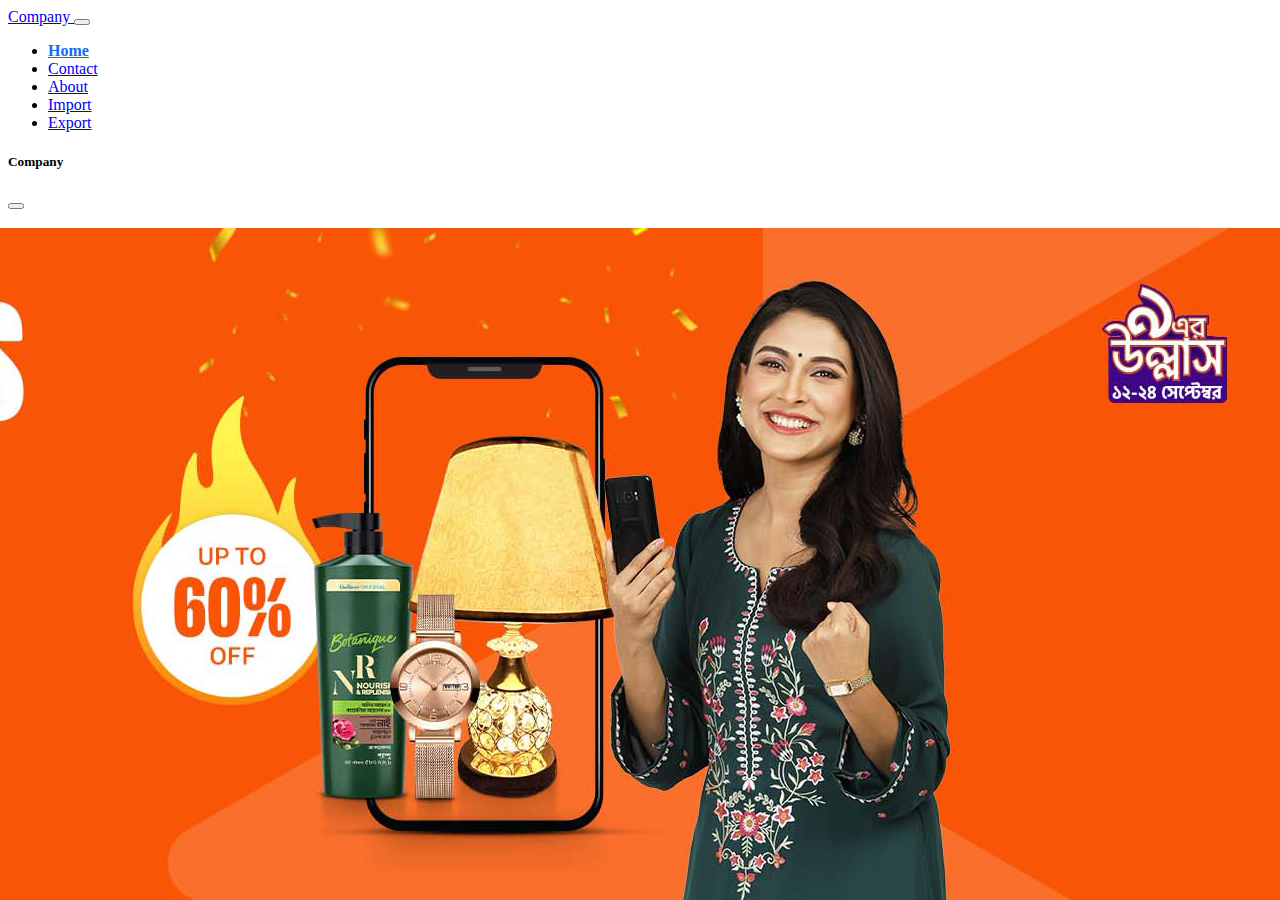
==== index.html @ 87627ea4 "upload" ====
<!doctype html>
<html lang="en">
  <head>
    <meta charset="utf-8">
    <meta name="viewport" content="width=device-width, initial-scale=1">
    <title>Company</title>


    <link rel="stylesheet" href="./css/style.css">

    <link rel="shortcut icon" href="./public/backend/assets/img/logo1.jpg" type="image/x-icon">

    <link href="https://cdn.jsdelivr.net/npm/bootstrap@5.3.2/dist/css/bootstrap.min.css" rel="stylesheet" integrity="sha384-T3c6CoIi6uLrA9TneNEoa7RxnatzjcDSCmG1MXxSR1GAsXEV/Dwwykc2MPK8M2HN" crossorigin="anonymous">

    <link rel="stylesheet" href="https://cdn.jsdelivr.net/npm/bootstrap-icons@1.11.1/font/bootstrap-icons.css">

                                                          
    <!-- owl-carousel-css -->
    <link rel="stylesheet" href="https://cdnjs.cloudflare.com/ajax/libs/OwlCarousel2/2.3.4/assets/owl.carousel.min.css" integrity="sha512-tS3S5qG0BlhnQROyJXvNjeEM4UpMXHrQfTGmbQ1gKmelCxlSEBUaxhRBj/EFTzpbP4RVSrpEikbmdJobCvhE3g==" crossorigin="anonymous" referrerpolicy="no-referrer"/>
    <link rel="stylesheet" href="https://cdnjs.cloudflare.com/ajax/libs/OwlCarousel2/2.3.4/assets/owl.theme.default.min.css" integrity="sha512-sMXtMNL1zRzolHYKEujM2AqCLUR9F2C4/05cdbxjjLSRvMQIciEPCQZo++nk7go3BtSuK9kfa/s+a4f4i5pLkw==" crossorigin="anonymous" referrerpolicy="no-referrer" />


    <style>
      .nav-link-2{ text-decoration: none;color: black; }
      .addToCartTooltip { --bs-tooltip-bg: purple; --bs-tooltip-color: white;}
      .shopNowTooltip { --bs-tooltip-bg: purple; --bs-tooltip-color: white;}
      @media (max-width: 990px){ .col-md-hide { display: none !important; } }
      .navbar-nav .nav-link.active, .navbar-nav .nav-link.show { color: #0E6CF6; font-weight: bold; }
      .active{ color: #0E6CF6; font-weight: bold; }
      .nav-link:hover{ color: #0E6CF6; }
      .accordion-button:focus { z-index: 3; border-color: none; outline: 0; box-shadow: none; }
    </style>

    <style>
      .zoom-box{
        width: 100%;
        height: 100%;
        overflow: hidden;
      }
      .zoom-box:hover img{
        transform: scale(1.2);
      }
      .zoom-box img{
        width: 100%;
        height: 100%;
        transition: .7s;
      }
    </style>

  </head>
  <body>

    <nav class="navbar navbar-expand-lg bg-body-tertiary sticky-top">
        <div class="container">



          <a href="./index.html" class="navbar-brand">
            Company
          </a>
          <button class="navbar-toggler" type="button" data-bs-toggle="collapse" data-bs-target="#navbarSupportedContent" aria-controls="navbarSupportedContent" aria-expanded="false" aria-label="Toggle navigation">
            <span class="navbar-toggler-icon"></span>
          </button>
          <div class="collapse navbar-collapse" id="navbarSupportedContent">
            <ul class="navbar-nav ms-auto mb-2 mb-lg-0">
              <li class="nav-item">
                <a class="nav-link active" aria-current="page" href="./index.html">Home</a>
              </li>
              <li class="nav-item">
                <a href="#" class="nav-link">Contact</a>
              </li>
              <li class="nav-item">
                <a href="#" class="nav-link">About</a>
              </li>
              <li class="nav-item">
                <a href="#" class="nav-link">Import</a>
              </li>
              <li class="nav-item">
                <a href="#" class="nav-link">Export</a>
              </li>
            </ul>
          </div>
        </div>
    </nav>

    <div class="offcanvas offcanvas-start" data-bs-scroll="true" tabindex="-1" id="offcanvasWithBothOptions" aria-labelledby="offcanvasWithBothOptionsLabel">
      <div class="offcanvas-header">
        <h5 class="offcanvas-title" id="offcanvasWithBothOptionsLabel">Company</h5>
        <button type="button" class="btn-close" data-bs-dismiss="offcanvas" aria-label="Close"></button>
      </div>
      <!-- MOBILE SIDEBAR -->

    </div>



    <section>
      <div class="container-fluid">
        <div class="row">
          <!-- SIDEBAR -->

            <!-- MENUES -->


          </div>
          <!-- CONTENT -->
          <div class="col-lg-0 col-md-12 pb-5" style="height: 100vh;position: fixed;right: 0;overflow-y: scroll;">
            <div class="row">
              <!-- BANNERS -->
              <div class="col-12">
                <div id="carouselExampleIndicators" class="carousel slide" data-bs-ride="carousel">
                  <div class="carousel-indicators">
                    <button type="button" data-bs-target="#carouselExampleIndicators" data-bs-slide-to="0" aria-label="Slide 1" class="active" aria-current="true"></button>
                    <button type="button" data-bs-target="#carouselExampleIndicators" data-bs-slide-to="1" aria-label="Slide 2"></button>
                    <button type="button" data-bs-target="#carouselExampleIndicators" data-bs-slide-to="2" aria-label="Slide 3"></button>
                    <button type="button" data-bs-target="#carouselExampleIndicators" data-bs-slide-to="3" aria-label="Slide 4"></button>
                    <button type="button" data-bs-target="#carouselExampleIndicators" data-bs-slide-to="4" aria-label="Slide 5"></button>
                    <button type="button" data-bs-target="#carouselExampleIndicators" data-bs-slide-to="5" aria-label="Slide 6"></button>
                    <button type="button" data-bs-target="#carouselExampleIndicators" data-bs-slide-to="6" aria-label="Slide 7"></button>
                    <button type="button" data-bs-target="#carouselExampleIndicators" data-bs-slide-to="7" aria-label="Slide 8"></button>
                    <button type="button" data-bs-target="#carouselExampleIndicators" data-bs-slide-to="8" aria-label="Slide 9"></button>
                  </div>
                  <div class="carousel-inner py-3">

                    <div class="carousel-item active">
                      <img src="./public/frontend/images/banners/1.jpg" class="w-100 h-100 rounded" alt="...">
                    </div>
                    <div class="carousel-item">
                      <img src="./public/frontend/images/banners/2.jpg" class="w-100 h-100 rounded" alt="...">
                    </div>
                    <div class="carousel-item">
                      <img src="./public/frontend/images/banners/3.jpg" class="w-100 h-100 rounded" alt="...">
                    </div>
                    <div class="carousel-item">
                      <img src="./public/frontend/images/banners/4.jpg" class="w-100 h-100 rounded" alt="...">
                    </div>
                    <div class="carousel-item">
                      <img src="./public/frontend/images/banners/5.jpg" class="w-100 h-100 rounded" alt="...">
                    </div>
                    <div class="carousel-item">
                      <img src="./public/frontend/images/banners/6.jpg" class="w-100 h-100 rounded" alt="...">
                    </div>
                    <div class="carousel-item">
                      <img src="./public/frontend/images/banners/7.jpg" class="w-100 h-100 rounded" alt="...">
                    </div>
                    <div class="carousel-item">
                      <img src="./public/frontend/images/banners/8.jpg" class="w-100 h-100 rounded" alt="...">
                    </div>
                    <div class="carousel-item">
                      <img src="./public/frontend/images/banners/9.jpg" class="w-100 h-100 rounded" alt="...">
                    </div>

                  </div>
  
                  <button class="carousel-control-prev" type="button" data-bs-target="#carouselExampleIndicators" data-bs-slide="prev">
                    <span class="carousel-control-prev-icon" aria-hidden="true"></span>
                    <span class="visually-hidden">Previous</span>
                  </button>
                  <button class="carousel-control-next" type="button" data-bs-target="#carouselExampleIndicators" data-bs-slide="next">
                    <span class="carousel-control-next-icon" aria-hidden="true"></span>
                    <span class="visually-hidden">Next</span>
                  </button>
  
                </div>
              </div>








				<!--================ Start About part ================-->
        <section id="about-part">
          <div class="container">
            <div class="about-left">
              <div class="title">
                <h3>About us</h3>
              </div>
                <p>Lorem ipsum dolor sit amet, consectetur adipisicing elit, sed do eiumod tempor incididunt ut labore et dolore magna aliqua. Ut enim ad minim veniam, quis nostrud exercitation ullamco.</p>
                <ol>
                  <li>We are the best in the line, worldwide.</li>
                  <li>We work with organizations to craft immersive costomer experience.</li>
                  <li>No more wasting time, Everyone can animate.</li>
                  <li>WE can make your business successful that you had not ever think.</li>
                  <li>We are committed to make your business successful.</li>
                </ol>
                <!-- <a href="#">Know More</a>
                <a href="#">Read Later</a> -->
            </div>
            <div class="about-right">
              <div class="video-container">
                <video controls>
                    <source src="#" type="video/mp4">
                    Your browser does not support the video tag.
                </video>
            </div>
            </div>
          </div>
          <div class="clr"></div>	
        </section>
              <!--================ End About part ================-->






				<!--================ Start import part ================-->
        <section id="import-part">
          <div class="container">
            <!-- <div class="about-left"> -->
              <div class="title">
                <h3>Import</h3>
              </div>
              <ul class="nav nav-pills mb-3 justify-content-center" id="pills-tab" role="tablist">
                <li class="nav-item" role="presentation">
                  <button class="nav-link active" id="pills-home-tab" data-bs-toggle="pill" data-bs-target="#pills-home" type="button" role="tab" aria-controls="pills-home" aria-selected="true">Potato</button>
                </li>
                <li class="nav-item" role="presentation">
                  <button class="nav-link" id="pills-profile-tab" data-bs-toggle="pill" data-bs-target="#pills-profile" type="button" role="tab" aria-controls="pills-profile" aria-selected="false">Onion</button>
                </li>
                <li class="nav-item" role="presentation">
                  <button class="nav-link" id="pills-contact-tab" data-bs-toggle="pill" data-bs-target="#pills-contact" type="button" role="tab" aria-controls="pills-contact" aria-selected="false">Fish</button>
                </li>
              </ul>



              <div class="tab-content" id="pills-tabContent">

                <div class="tab-pane fade show active" id="pills-home" role="tabpanel" aria-labelledby="pills-home-tab" tabindex="0">
                  <div class="container">
                    <div class="potato-img">
                      <div class="img">
                        <img src="./img & vdo/products/Potato 1.jpg" alt="Potato-1">
                      </div>
                    </div>
                    <div class="potato-d">
                      <p>Lorem ipsum dolor sit amet, consectetur adipisicing elit, sed do eiumod tempor incididunt ut labore et dolore magna aliqua. Ut enim ad minim veniam, quis nostrud exercitation ullamco.</p>
                      <ol>
                        <li>We are the best in the line, worldwide.</li>
                        <li>We work with organizations to craft immersive costomer experience.</li>
                        <li>No more wasting time, Everyone can animate.</li>
                        <li>WE can make your business successful that you had not ever think.</li>
                        <li>We are committed to make your business successful.</li>
                      </ol>
                      <a href="#">Download Pdf</a>
                      <a href="#">I want to Contact</a>
                    </div>
                  </div>



                </div>
                <div class="tab-pane fade" id="pills-profile" role="tabpanel" aria-labelledby="pills-profile-tab" tabindex="0">Oniond



                </div>
                <div class="tab-pane fade" id="pills-contact" role="tabpanel" aria-labelledby="pills-contact-tab" tabindex="0">Fish


                </div>

              </div>
            </div>

          </div>	
        </section>
              <!--================ End import part ================-->

            </div>
          </div>
        </div>
      </div>
    </section>

    <script src="https://cdn.jsdelivr.net/npm/bootstrap@5.3.2/dist/js/bootstrap.bundle.min.js" integrity="sha384-C6RzsynM9kWDrMNeT87bh95OGNyZPhcTNXj1NW7RuBCsyN/o0jlpcV8Qyq46cDfL" crossorigin="anonymous"></script>

    <script>
      const tooltips = document.querySelectorAll('.myTooltips');
      tooltips.forEach(t => { new bootstrap.Tooltip(t); });
    </script>
       
    <!-- owl-carousel-js -->
    <script src="https://cdnjs.cloudflare.com/ajax/libs/jquery/3.6.3/jquery.min.js" integrity="sha512-STof4xm1wgkfm7heWqFJVn58Hm3EtS31XFaagaa8VMReCXAkQnJZ+jEy8PCC/iT18dFy95WcExNHFTqLyp72eQ==" crossorigin="anonymous" referrerpolicy="no-referrer"></script>
    <script src="https://cdnjs.cloudflare.com/ajax/libs/OwlCarousel2/2.3.4/owl.carousel.min.js" integrity="sha512-bPs7Ae6pVvhOSiIcyUClR7/q2OAsRiovw4vAkX+zJbw3ShAeeqezq50RIIcIURq7Oa20rW2n2q+fyXBNcU9lrw==" crossorigin="anonymous" referrerpolicy="no-referrer"></script>
    <script>
      $('.owl-carousel').owlCarousel({
        loop:true,
        margin:10,
        autoplay:true,
        autoplayTimeout:5000,
        stagePadding:50,
        nav:false,
        dots:false,
        responsive:{ 0:{ items:3 }, 600:{ items:3 }, 1000:{ items:5 } }
      })
    </script>




  </body>
</html>
---- css/style.css ----
/**============ Start About part ============**/
                    #about-part{
                        margin: 100px;
                    }
                    #about-part .about-left{
                        width: 50%;
                        float: left;
                        padding-right: 50px;
                        margin-left: -100px;
                    }
                    .title h5{
                        font-family: 'Open Sans', sans-serif;
                        font-size: 14px;
                        font-weight: 300;
                        color: #0f2f44;
                    }
                    .title h3{
                        font-family: 'Abril Fatface', cursive;
                        font-size: 32px;
                        font-weight: 300;
                        margin-top: -7px;
                        color: #0f2f44;
                    }
                    #about-part .about-left p{
                        font-family: 'Open Sans', sans-serif;
                        font-size: 16px;
                        font-weight: 300;
                        color: #0f2f44;
                        margin: 20px 0;
                    }
                    #about-part .about-left ol{
                        margin-left: 20px;
                    }
                    #about-part .about-left ol li{
                        font-family: 'Open Sans', sans-serif;
                        font-size: 16px;
                        font-weight: 300;
                        color: #0f2f44;
                        margin: 15px 0;
                    }
                    #about-part .about-left a{
                        text-decoration: none;
                        font-family: 'Open Sans', sans-serif;
                        font-size: 20px;
                        font-weight: 500;
                        display: inline-block;
                        color: #0f2f44;
                        background: #fff;
                        padding: 8px 20px;
                        margin-top: 20px;
                        margin-left: 15px;
                        border-radius: 5px;
                        box-shadow: 4px 4px 12px 5px rgba(0,0,0,0.05);
                        transition: 0.4s;
                    } 
                    #about-part .about-left a:hover{
                        background: #fcc512;
                    }
                    #about-part .about-right{
                        width: 50%;
                        float: left;
                        /* margin-bottom: 500px; */
                    }




                    /* Apply styles to the video container */
                    .video-container {
                    max-width: 100%;
                    text-align: center;
                    /* margin-bottom: 200px; */
                    }

/* Style the video element */
                    video {
    max-width: 100%;
    height: auto;
    display: block;
    /* margin: 0 auto; */
    margin: 45px auto;
                    }


/**============ Start import part ============**/
.tab-pane {
    color: black
}






.container .potato-d p{
    font-family: 'Open Sans', sans-serif;
    font-size: 16px;
    font-weight: 300;
    color: #0f2f44;
    margin: 20px 0;
}
.container .potato-d ol{
    margin-left: 20px;
}
.container .potato-d ol li{
    font-family: 'Open Sans', sans-serif;
    font-size: 16px;
    font-weight: 300;
    color: #0f2f44;
    margin: 15px 0;
}












.container .potato-d a{
    text-decoration: none;
    font-family: 'Open Sans', sans-serif;
    font-size: 20px;
    font-weight: 500;
    display: inline-block;
    color: #0f2f44;
    background: #fff;
    padding: 8px 20px;
    margin-top: 20px;
    margin-left: 15px;
    border-radius: 5px;
    box-shadow: 4px 4px 12px 5px rgba(0,0,0,0.05);
    transition: 0.4s;
} 
.container .potato-d a:hover{
    background: #fcc512;
}
/**============ End import part ============**/
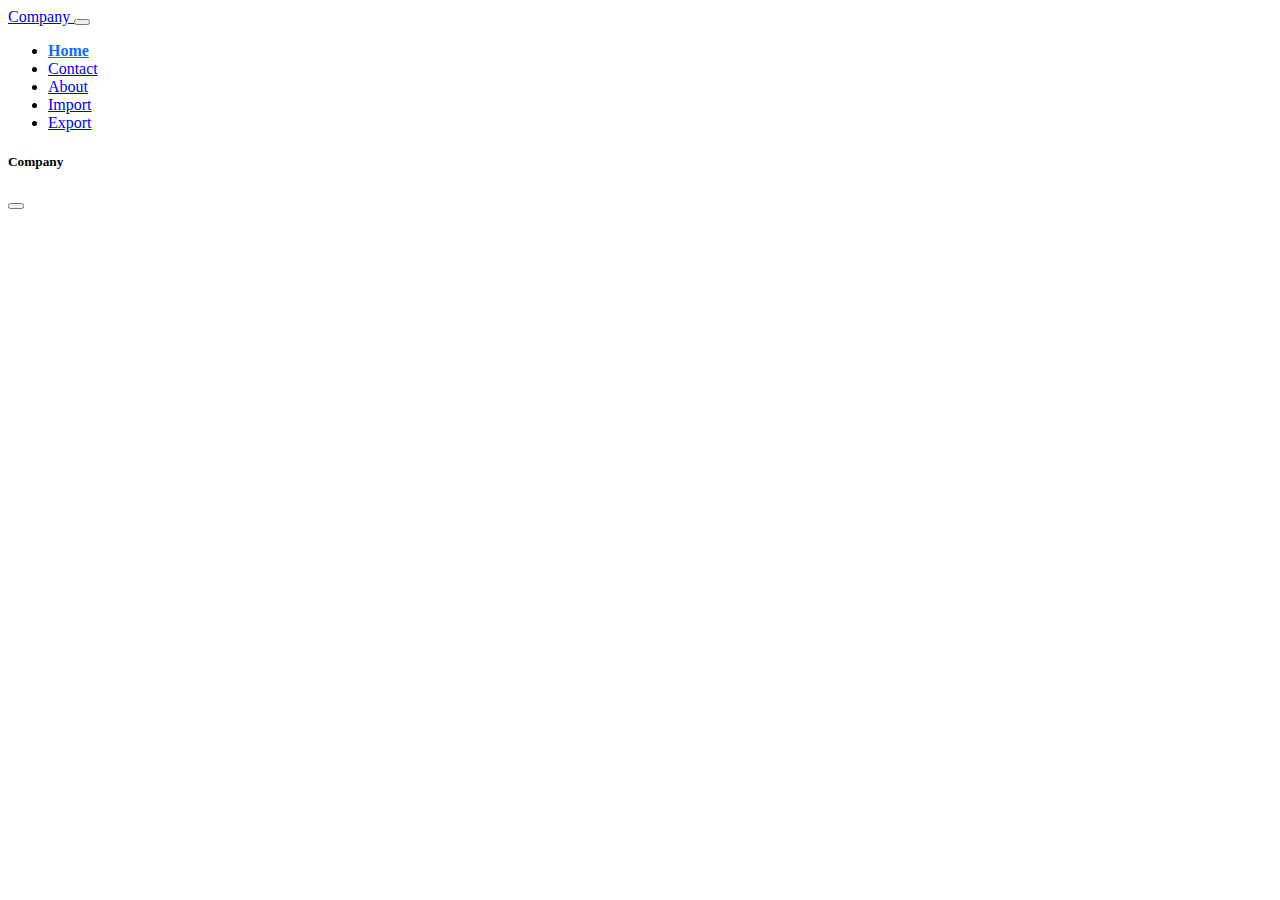
==== commit 6cafa4a4: "update" ====
--- a/index.html
+++ b/index.html
@@ -120,35 +120,37 @@
                     <button type="button" data-bs-target="#carouselExampleIndicators" data-bs-slide-to="7" aria-label="Slide 8"></button>
                     <button type="button" data-bs-target="#carouselExampleIndicators" data-bs-slide-to="8" aria-label="Slide 9"></button>
                   </div>
+
                   <div class="carousel-inner py-3">
 
                     <div class="carousel-item active">
-                      <img src="./public/frontend/images/banners/1.jpg" class="w-100 h-100 rounded" alt="...">
-                    </div>
-                    <div class="carousel-item">
-                      <img src="./public/frontend/images/banners/2.jpg" class="w-100 h-100 rounded" alt="...">
-                    </div>
-                    <div class="carousel-item">
-                      <img src="./public/frontend/images/banners/3.jpg" class="w-100 h-100 rounded" alt="...">
-                    </div>
-                    <div class="carousel-item">
-                      <img src="./public/frontend/images/banners/4.jpg" class="w-100 h-100 rounded" alt="...">
-                    </div>
-                    <div class="carousel-item">
-                      <img src="./public/frontend/images/banners/5.jpg" class="w-100 h-100 rounded" alt="...">
-                    </div>
-                    <div class="carousel-item">
-                      <img src="./public/frontend/images/banners/6.jpg" class="w-100 h-100 rounded" alt="...">
-                    </div>
-                    <div class="carousel-item">
-                      <img src="./public/frontend/images/banners/7.jpg" class="w-100 h-100 rounded" alt="...">
-                    </div>
-                    <div class="carousel-item">
-                      <img src="./public/frontend/images/banners/8.jpg" class="w-100 h-100 rounded" alt="...">
-                    </div>
-                    <div class="carousel-item">
-                      <img src="./public/frontend/images/banners/9.jpg" class="w-100 h-100 rounded" alt="...">
-                    </div>
+                      <img src="./img & vdo/products/Fish/Fish 1.jpg" class="w-100 h-100 rounded" alt="...">
+                    </div>
+                    <div class="carousel-item">
+                      <img src="./img & vdo/products/Fish/Fish 2.jpg" class="w-100 h-100 rounded" alt="...">
+                    </div>
+                    <div class="carousel-item">
+                      <img src="./img & vdo/products/Onion/onion 1.jpeg" class="w-100 h-100 rounded" alt="...">
+                    </div>
+                    <div class="carousel-item">
+                      <img src="./img & vdo/products/Onion/onion 2.jpg" class="w-100 h-100 rounded" alt="...">
+                    </div>
+                    <div class="carousel-item">
+                      <img src="./img & vdo/products/Potato/Potato 2.jpg" class="w-100 h-100 rounded" alt="...">
+                    </div>
+                    <div class="carousel-item">
+                      <img src="./img & vdo/products/Onion/onion 3.jpg" class="w-100 h-100 rounded" alt="...">
+                    </div>
+                    <div class="carousel-item">
+                      <img src="./img & vdo/products/Fish/Fish 3.jpg" class="w-100 h-100 rounded" alt="...">
+                    </div>
+                    <div class="carousel-item">
+                      <img src="./img & vdo/products/Fish/Fish 4.jpg" class="w-100 h-100 rounded" alt="...">
+                    </div>
+                    <div class="carousel-item">
+                      <img src="./img & vdo/products/Onion/onion 3.jpg" class="w-100 h-100 rounded" alt="...">
+                    </div>
+
 
                   </div>
   
@@ -192,8 +194,8 @@
             <div class="about-right">
               <div class="video-container">
                 <video controls>
-                    <source src="#" type="video/mp4">
-                    Your browser does not support the video tag.
+                    <source src="./img & vdo/Video/Aloogadde Mariyu Ullipaya - Potato Song _ Telugu Kids Songs & Rhymes _ Infobells.mp4" type="video/mp4">
+                   
                 </video>
             </div>
             </div>
@@ -230,11 +232,11 @@
 
               <div class="tab-content" id="pills-tabContent">
 
-                <div class="tab-pane fade show active" id="pills-home" role="tabpanel" aria-labelledby="pills-home-tab" tabindex="0">
+                <div class="tab-pane fade show active" id="pills-home"   >
                   <div class="container">
                     <div class="potato-img">
                       <div class="img">
-                        <img src="./img & vdo/products/Potato 1.jpg" alt="Potato-1">
+                        <img src="./img & vdo/products/Potato/Potato 2.jpg" alt="Potato-2">
                       </div>
                     </div>
                     <div class="potato-d">
--- a/css/style.css
+++ b/css/style.css
@@ -87,7 +87,9 @@
     color: black
 }
 
-
+.potato-img{
+    float: right;
+}
 
 
 
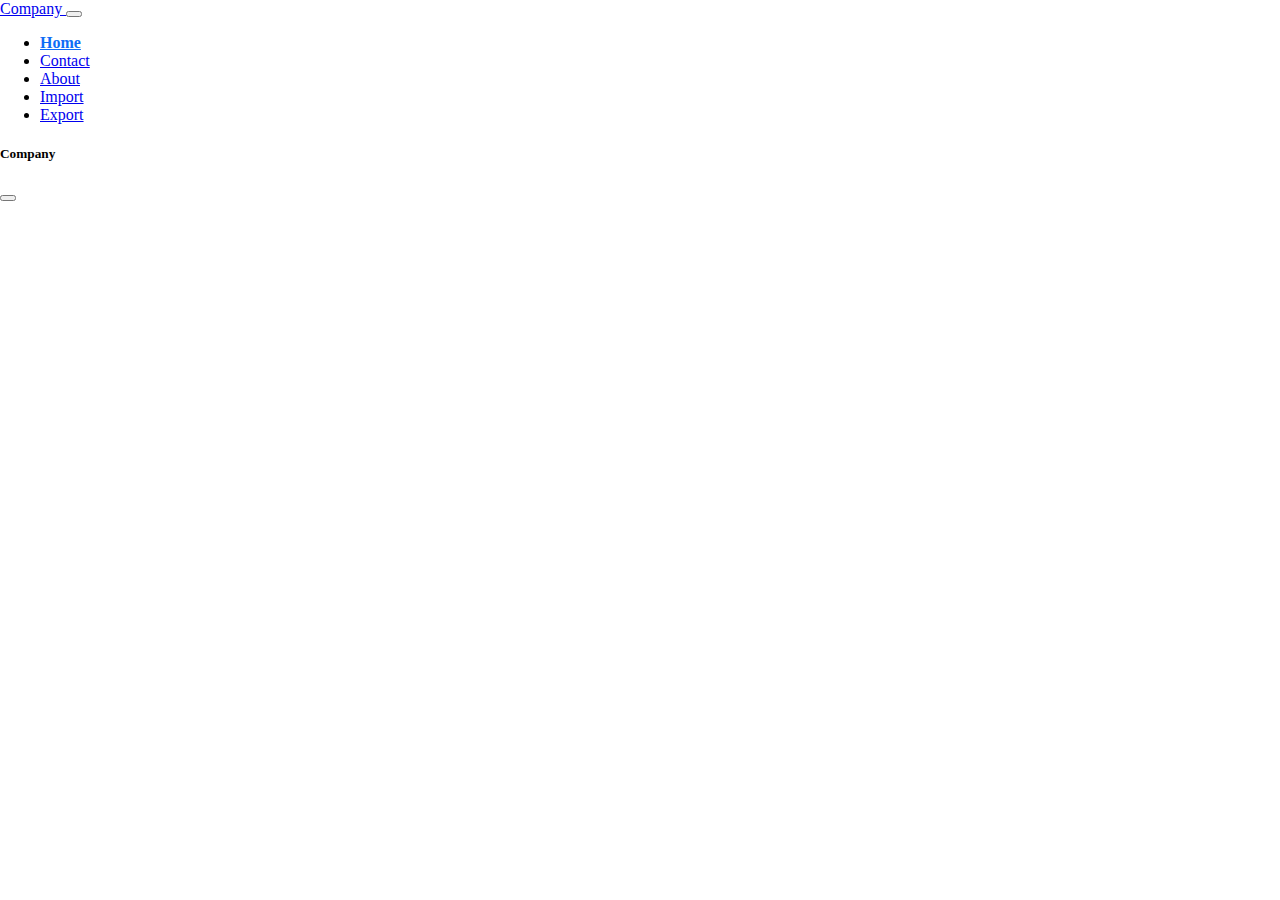
==== commit 1feb3dd2: "update" ====
--- a/index.html
+++ b/index.html
@@ -233,35 +233,104 @@
               <div class="tab-content" id="pills-tabContent">
 
                 <div class="tab-pane fade show active" id="pills-home"   >
-                  <div class="container">
-                    <div class="potato-img">
-                      <div class="img">
-                        <img src="./img & vdo/products/Potato/Potato 2.jpg" alt="Potato-2">
-                      </div>
-                    </div>
-                    <div class="potato-d">
-                      <p>Lorem ipsum dolor sit amet, consectetur adipisicing elit, sed do eiumod tempor incididunt ut labore et dolore magna aliqua. Ut enim ad minim veniam, quis nostrud exercitation ullamco.</p>
-                      <ol>
-                        <li>We are the best in the line, worldwide.</li>
-                        <li>We work with organizations to craft immersive costomer experience.</li>
-                        <li>No more wasting time, Everyone can animate.</li>
-                        <li>WE can make your business successful that you had not ever think.</li>
-                        <li>We are committed to make your business successful.</li>
-                      </ol>
-                      <a href="#">Download Pdf</a>
-                      <a href="#">I want to Contact</a>
-                    </div>
-                  </div>
+    <!-- img and text start -->
+
+    <div class="main-container">
+
+      <div class='half half-img left'>
+          <div class="img-container">
+              <div class="img_holder">
+                  <img src="./img & vdo/products/Potato/Potato 2.jpg"/>    
+              </div>
+          </div>
+      </div>
+      <div class="half half-cont right">
+          <h2>Title of this component</h2>
+          <p>Lorem ipsum dolor sit amet, consectetur adipisicing elit. Expedita odit veniam exercitationem totam minus inventore consequuntur obcaecati numquam quo quisquam, id earum unde quod velit placeat.</p>
+          <ol>
+              <li>We are the best in the line, worldwide.</li>
+              <li>We work with organizations to craft immersive costomer experience.</li>
+              <li>No more wasting time, Everyone can animate.</li>
+              <li>WE can make your business successful that you had not ever think.</li>
+              <li>We are committed to make your business successful.</li>
+            </ol>
+            <a href="#">Download Pdf</a>
+            <a href="#">I want to Contact</a>
+
+
+      </div>
+  </div>
+      <!-- img and text end -->
 
 
 
                 </div>
-                <div class="tab-pane fade" id="pills-profile" role="tabpanel" aria-labelledby="pills-profile-tab" tabindex="0">Oniond
+                <div class="tab-pane fade" id="pills-profile" role="tabpanel" aria-labelledby="pills-profile-tab" tabindex="0">
+
+
+                      <!-- img and text start -->
+
+    <div class="main-container">
+
+      <div class='half half-img left'>
+          <div class="img-container">
+              <div class="img_holder">
+                  <img src="./img & vdo/products/Onion/onion 2.jpg"/>    
+              </div>
+          </div>
+      </div>
+      <div class="half half-cont right">
+          <h2>Title of this component</h2>
+          <p>Lorem ipsum dolor sit amet, consectetur adipisicing elit. Expedita odit veniam exercitationem totam minus inventore consequuntur obcaecati numquam quo quisquam, id earum unde quod velit placeat.</p>
+          <ol>
+              <li>We are the best in the line, worldwide.</li>
+              <li>We work with organizations to craft immersive costomer experience.</li>
+              <li>No more wasting time, Everyone can animate.</li>
+              <li>WE can make your business successful that you had not ever think.</li>
+              <li>We are committed to make your business successful.</li>
+            </ol>
+            <a href="#">Download Pdf</a>
+            <a href="#">I want to Contact</a>
+
+
+      </div>
+  </div>
+      <!-- img and text end -->
 
 
 
                 </div>
-                <div class="tab-pane fade" id="pills-contact" role="tabpanel" aria-labelledby="pills-contact-tab" tabindex="0">Fish
+                <div class="tab-pane fade" id="pills-contact" role="tabpanel" aria-labelledby="pills-contact-tab" tabindex="0">
+
+
+                      <!-- img and text start -->
+
+    <div class="main-container">
+
+      <div class='half half-img left'>
+          <div class="img-container">
+              <div class="img_holder">
+                  <img src="./img & vdo/products/Fish/Fish 3.jpg"/>    
+              </div>
+          </div>
+      </div>
+      <div class="half half-cont right">
+          <h2>Title of this component</h2>
+          <p>Lorem ipsum dolor sit amet, consectetur adipisicing elit. Expedita odit veniam exercitationem totam minus inventore consequuntur obcaecati numquam quo quisquam, id earum unde quod velit placeat.</p>
+          <ol>
+              <li>We are the best in the line, worldwide.</li>
+              <li>We work with organizations to craft immersive costomer experience.</li>
+              <li>No more wasting time, Everyone can animate.</li>
+              <li>WE can make your business successful that you had not ever think.</li>
+              <li>We are committed to make your business successful.</li>
+            </ol>
+            <a href="#">Download Pdf</a>
+            <a href="#">I want to Contact</a>
+
+
+      </div>
+  </div>
+      <!-- img and text end -->
 
 
                 </div>
--- a/css/style.css
+++ b/css/style.css
@@ -84,53 +84,136 @@
 
 /**============ Start import part ============**/
 .tab-pane {
-    color: black
-}
-
-.potato-img{
-    float: right;
-}
-
-
-
-
-.container .potato-d p{
-    font-family: 'Open Sans', sans-serif;
-    font-size: 16px;
-    font-weight: 300;
-    color: #0f2f44;
-    margin: 20px 0;
-}
-.container .potato-d ol{
-    margin-left: 20px;
-}
-.container .potato-d ol li{
-    font-family: 'Open Sans', sans-serif;
-    font-size: 16px;
-    font-weight: 300;
-    color: #0f2f44;
-    margin: 15px 0;
-}
-
-
-
-
-
-
-
-
-
-
-
-
-.container .potato-d a{
+    color: black;
+    /* font-weight: bold; */
+}
+
+/*     <!-- img and text start --> */
+
+
+body {
+    margin: 0;
+    padding: 0;
+  }
+
+.main-container h2 {
+    font-size: 3vw;
+    padding-bottom: 3px;
+}
+
+.main-container p {
+    font-size: 1.6vw;
+    line-height: 1.3
+}
+  
+  .img_holder{
+    width: 100%;
+    height: 100%;
+    position: relative;
+  }
+  
+  .img_holder img{
+    max-width: 100%;
+    max-height: 100%;
+    display: block;
+    margin: 0 auto;
+  }
+  
+  /* For images that are taller than they are wide. */
+  .tall img {
+    max-height: 80vh;
+}
+  
+  .dark {
+    background: #282828;
+    color: #fff;
+  }
+  
+  /*  */
+  .main-container {
+    display: flex;
+    align-items: center;
+    align-content: space-around;
+  }
+  
+  .left {
+    order: 1;
+  }
+  
+  .right {
+    order: 2;
+  }
+  
+  .half {
+    margin: 4vh 5vw;
+    /* Determining width of each child of flex parent. */
+    flex-basis: 50%;
+  }
+
+  .active {
+    color: #000001;
+    font-weight: normal;
+}
+
+  
+@media only screen and (min-width: 1500px) {
+    .img-container, .img-container.tall {
+        height: 30vh;
+    }
+}
+  
+@media only screen and (min-width: 1200px) {
+    .main-container h2 {
+        font-size: 30px;
+    }
+
+    .main-container p {
+        font-size: 18px;
+    }
+}
+
+@media only screen and (max-width: 776px) {
+    .main-container h2 {
+        font-size: 20px;
+    }
+    
+    .main-container p {
+        font-size: 14px;
+    }
+}
+
+@media only screen and (max-width: 600px) {
+    .main-container {
+        display: block;
+    }
+
+    .main-container > div {
+        display: block;
+        margin: 0 auto;
+        width: 100%;
+    }
+
+    .half {
+        padding: 3vw 5vw;
+        box-sizing: border-box;
+    }
+}
+
+
+
+/* <!-- img and text end --> */
+
+
+
+
+.main-container a{
     text-decoration: none;
     font-family: 'Open Sans', sans-serif;
     font-size: 20px;
     font-weight: 500;
     display: inline-block;
-    color: #0f2f44;
-    background: #fff;
+    color: #ffffff;
+    background: #152e93;
     padding: 8px 20px;
     margin-top: 20px;
     margin-left: 15px;
@@ -138,7 +221,7 @@
     box-shadow: 4px 4px 12px 5px rgba(0,0,0,0.05);
     transition: 0.4s;
 } 
-.container .potato-d a:hover{
+.main-container a:hover{
     background: #fcc512;
 }
 /**============ End import part ============**/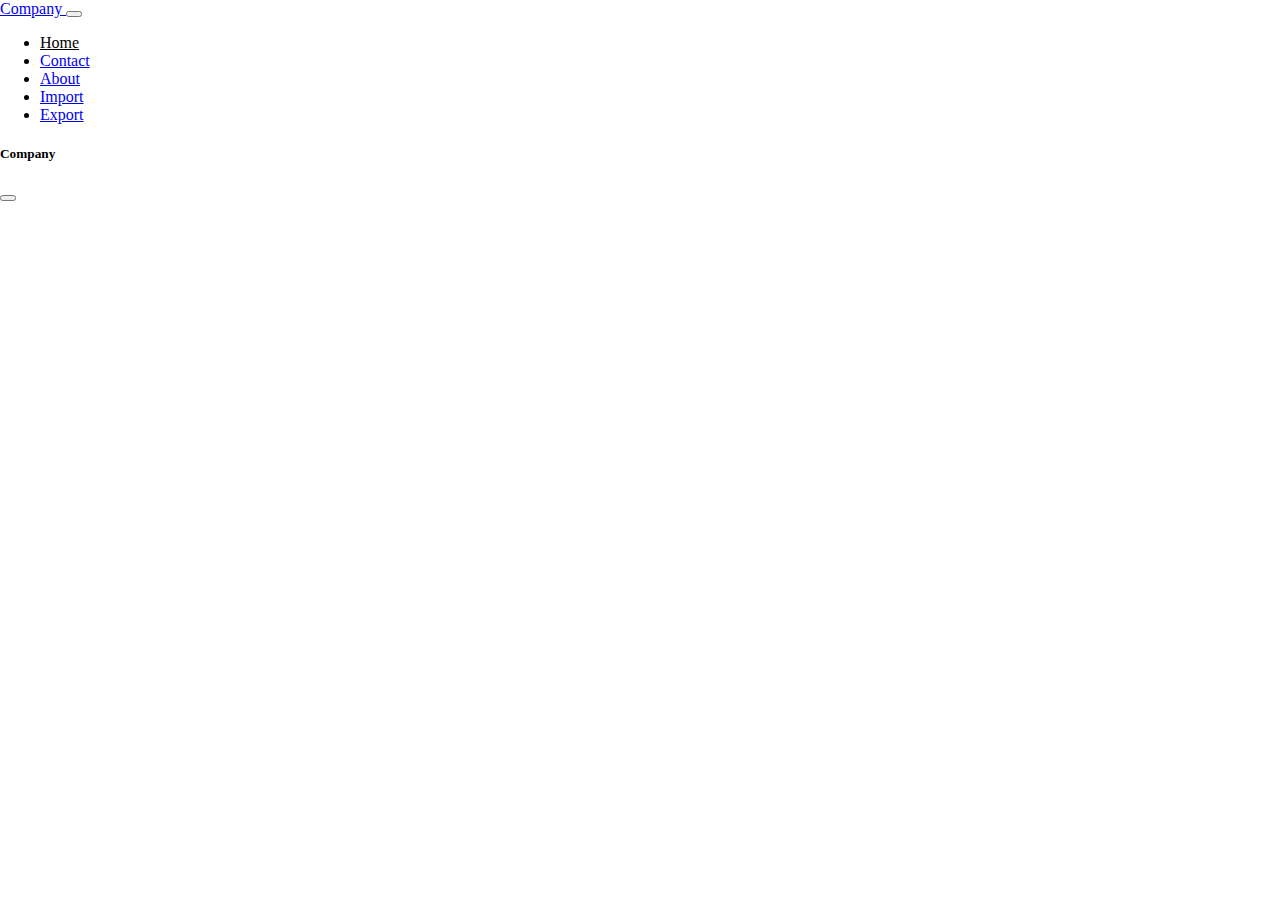
==== commit e08f1682: "update" ====
--- a/index.html
+++ b/index.html
@@ -341,6 +341,23 @@
           </div>	
         </section>
               <!--================ End import part ================-->
+
+
+
+
+
+
+              <!--================ start footer part ================-->
+
+
+
+              <!--================ end footer part ================-->
+
+
+
+
+
+
 
             </div>
           </div>
--- a/css/style.css
+++ b/css/style.css
@@ -1,4 +1,14 @@
-					/**============ Start About part ============**/
+
+
+
+
+
+
+
+
+
+
+/**============ Start About part ============**/
                     #about-part{
                         margin: 100px;
                     }
@@ -88,6 +98,8 @@
     /* font-weight: bold; */
 }
 
+
+
 /*     <!-- img and text start --> */
 
 
@@ -124,10 +136,10 @@
     max-height: 80vh;
 }
   
-  .dark {
+  /* .dark {
     background: #282828;
     color: #fff;
-  }
+  } */
   
   /*  */
   .main-container {
@@ -150,10 +162,7 @@
     flex-basis: 50%;
   }
 
-  .active {
-    color: #000001;
-    font-weight: normal;
-}
+
 
   
 @media only screen and (min-width: 1500px) {
@@ -213,7 +222,7 @@
     font-weight: 500;
     display: inline-block;
     color: #ffffff;
-    background: #152e93;
+    background: #064c75;
     padding: 8px 20px;
     margin-top: 20px;
     margin-left: 15px;
@@ -224,4 +233,22 @@
 .main-container a:hover{
     background: #fcc512;
 }
-/**============ End import part ============**/+
+.active {
+    color: #000000 !important;
+    font-weight: normal !important;
+}
+/**============ End import part ============**/
+
+
+
+
+/**============ start footer part ============**/
+
+
+
+
+/**============ end footer part ============**/
+
+
+
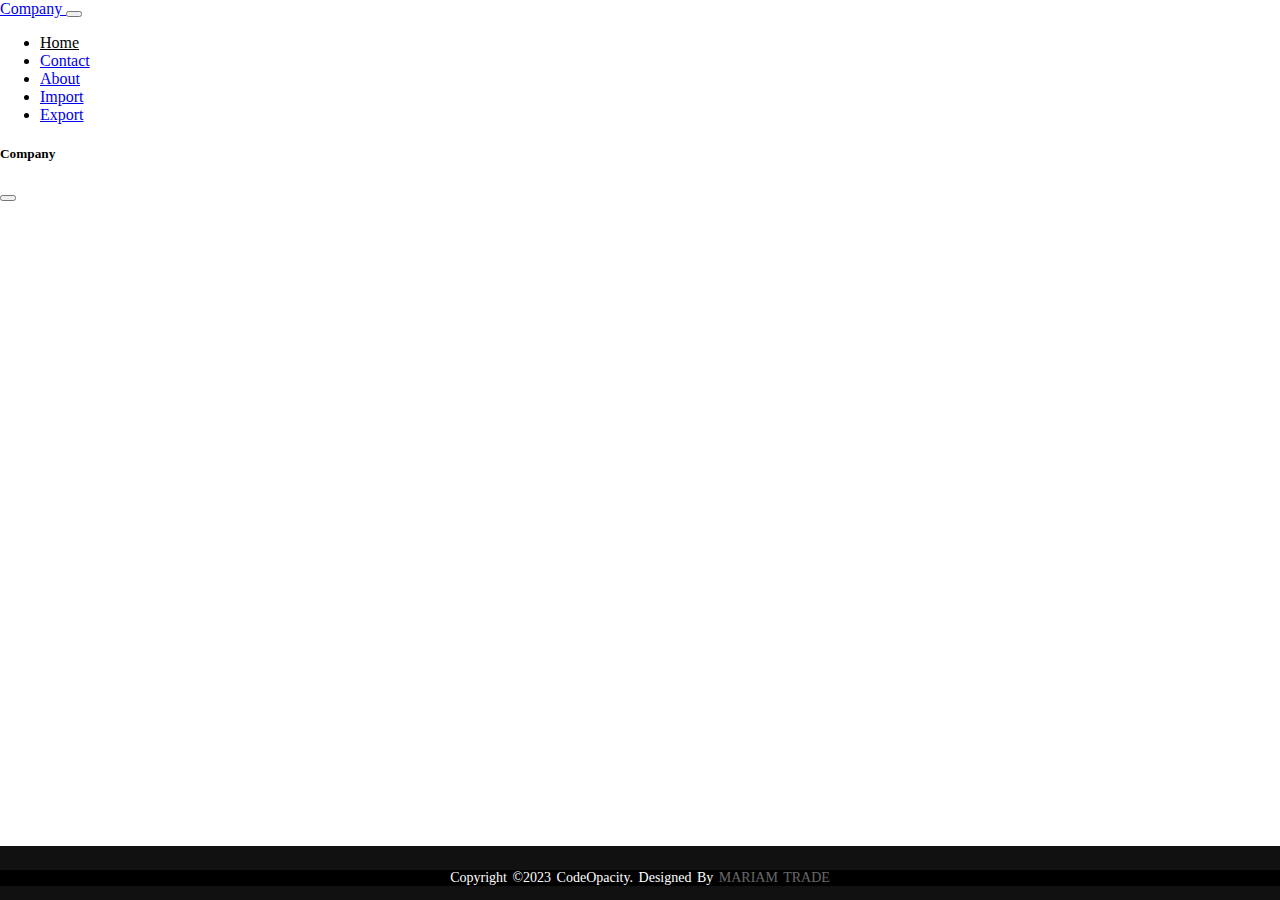
==== commit 836974ba: "updateee" ====
--- a/index.html
+++ b/index.html
@@ -7,6 +7,7 @@
 
 
     <link rel="stylesheet" href="./css/style.css">
+    <link rel="stylesheet" href="./css/footer.css">
 
     <link rel="shortcut icon" href="./public/backend/assets/img/logo1.jpg" type="image/x-icon">
 
@@ -209,149 +210,332 @@
 
 
 
-				<!--================ Start import part ================-->
-        <section id="import-part">
+                      <!--================ Start import part ================-->
+                      <section id="import-part">
+                        <div class="container">
+                            <div class="title">
+                              <h3>Import Product</h3>
+                            </div>
+                            <ul class="nav nav-pills mb-3 justify-content-center" id="pills-tab" role="tablist">
+                              <li class="nav-item" role="presentation">
+                                <button class="nav-link active" id="pills-potato-i-tab" data-bs-toggle="pill" data-bs-target="#pills-potato-i" type="button" role="tab" aria-controls="pills-potato-i" aria-selected="true">Potato</button>
+                              </li>
+                              <li class="nav-item" role="presentation">
+                                <button class="nav-link" id="pills-onion-i-tab" data-bs-toggle="pill" data-bs-target="#pills-onion-i" type="button" role="tab" aria-controls="pills-onion-i" aria-selected="false">Onion</button>
+                              </li>
+                              <li class="nav-item" role="presentation">
+                                <button class="nav-link" id="pills-fish-i-tab" data-bs-toggle="pill" data-bs-target="#pills-fish-i" type="button" role="tab" aria-controls="pills-fish-i" aria-selected="false">Fish</button>
+                              </li>
+                            </ul>
+
+
+
+                            <div class="tab-content" id="pills-tabContent">
+
+                              <div class="tab-pane fade show active" id="pills-potato-i"   >
+                                    <!-- img and text start -->
+
+                                    <div class="main-container">
+
+                                      <div class='half half-img left'>
+                                          <div class="img-container">
+                                              <div class="img_holder">
+                                                  <img src="./img & vdo/products/Potato/Potato 2.jpg"/>    
+                                              </div>
+                                          </div>
+                                      </div>
+                                      <div class="half half-cont right">
+                                          <h2>Title of this component</h2>
+                                          <p>Lorem ipsum dolor sit amet, consectetur adipisicing elit. Expedita odit veniam exercitationem totam minus inventore consequuntur obcaecati numquam quo quisquam, id earum unde quod velit placeat.</p>
+                                          <ol>
+                                              <li>We are the best in the line, worldwide.</li>
+                                              <li>We work with organizations to craft immersive costomer experience.</li>
+                                              <li>No more wasting time, Everyone can animate.</li>
+                                              <li>WE can make your business successful that you had not ever think.</li>
+                                              <li>We are committed to make your business successful.</li>
+                                            </ol>
+                                            <a href="#">Download Pdf</a>
+                                            <a href="#">I want to Contact</a>
+
+
+                                      </div>
+                                  </div>
+                                      <!-- img and text end -->
+
+
+
+                              </div>
+                              <div class="tab-pane fade" id="pills-onion-i" role="tabpanel" aria-labelledby="pills-onion-i-tab" tabindex="0">
+
+
+                                                    <!-- img and text start -->
+
+                                  <div class="main-container">
+
+                                    <div class='half half-img left'>
+                                        <div class="img-container">
+                                            <div class="img_holder">
+                                                <img src="./img & vdo/products/Onion/onion 2.jpg"/>    
+                                            </div>
+                                        </div>
+                                    </div>
+                                    <div class="half half-cont right">
+                                        <h2>Title of this component</h2>
+                                        <p>Lorem ipsum dolor sit amet, consectetur adipisicing elit. Expedita odit veniam exercitationem totam minus inventore consequuntur obcaecati numquam quo quisquam, id earum unde quod velit placeat.</p>
+                                        <ol>
+                                            <li>We are the best in the line, worldwide.</li>
+                                            <li>We work with organizations to craft immersive costomer experience.</li>
+                                            <li>No more wasting time, Everyone can animate.</li>
+                                            <li>WE can make your business successful that you had not ever think.</li>
+                                            <li>We are committed to make your business successful.</li>
+                                          </ol>
+                                          <a href="#">Download Pdf</a>
+                                          <a href="#">I want to Contact</a>
+
+
+                                    </div>
+                                </div>
+                                    <!-- img and text end -->
+
+
+
+                              </div>
+                              <div class="tab-pane fade" id="pills-fish-i" role="tabpanel" aria-labelledby="pills-fish-i-tab" tabindex="0">
+
+
+                                    <!-- img and text start -->
+
+                                    <div class="main-container">
+
+                                      <div class='half half-img left'>
+                                          <div class="img-container">
+                                              <div class="img_holder">
+                                                  <img src="./img & vdo/products/Fish/Fish 3.jpg"/>    
+                                              </div>
+                                          </div>
+                                      </div>
+                                      <div class="half half-cont right">
+                                          <h2>Title of this component</h2>
+                                          <p>Lorem ipsum dolor sit amet, consectetur adipisicing elit. Expedita odit veniam exercitationem totam minus inventore consequuntur obcaecati numquam quo quisquam, id earum unde quod velit placeat.</p>
+                                          <ol>
+                                              <li>We are the best in the line, worldwide.</li>
+                                              <li>We work with organizations to craft immersive costomer experience.</li>
+                                              <li>No more wasting time, Everyone can animate.</li>
+                                              <li>WE can make your business successful that you had not ever think.</li>
+                                              <li>We are committed to make your business successful.</li>
+                                            </ol>
+                                            <a href="#">Download Pdf</a>
+                                            <a href="#">I want to Contact</a>
+
+
+                                      </div>
+                                  </div>
+                                      <!-- img and text end -->
+
+
+                              </div>
+
+                            </div>
+                            
+                          </div>
+
+                            <!--================ End import part ================-->
+
+
+                      <!--================ Start Export part ================-->
+                      <section id="import-part">
+                        <div class="container">
+                            <div class="title">
+                              <h3>Export Product</h3>
+                            </div>
+                            <ul class="nav nav-pills mb-3 justify-content-center" id="pills-tab" role="tablist">
+                              <li class="nav-item" role="presentation">
+                                <button class="nav-link active" id="pills-home-tab" data-bs-toggle="pill" data-bs-target="#pills-home" type="button" role="tab" aria-controls="pills-home" aria-selected="true">Potato</button>
+                              </li>
+                              <li class="nav-item" role="presentation">
+                                <button class="nav-link" id="pills-profile-tab" data-bs-toggle="pill" data-bs-target="#pills-profile" type="button" role="tab" aria-controls="pills-profile" aria-selected="false">Onion</button>
+                              </li>
+                              <li class="nav-item" role="presentation">
+                                <button class="nav-link" id="pills-contact-tab" data-bs-toggle="pill" data-bs-target="#pills-contact" type="button" role="tab" aria-controls="pills-contact" aria-selected="false">Fish</button>
+                              </li>
+                            </ul>
+
+
+
+                            <div class="tab-content" id="pills-tabContent">
+
+                              <div class="tab-pane fade show active" id="pills-home"   >
+                                    <!-- img and text start -->
+
+                                    <div class="main-container">
+
+                                      <div class='half half-img left'>
+                                          <div class="img-container">
+                                              <div class="img_holder">
+                                                  <img src="./img & vdo/products/Potato/Potato.jpg"/>    
+                                              </div>
+                                          </div>
+                                      </div>
+                                      <div class="half half-cont right">
+                                          <h2>Title of this component</h2>
+                                          <p>Lorem ipsum dolor sit amet, consectetur adipisicing elit. Expedita odit veniam exercitationem totam minus inventore consequuntur obcaecati numquam quo quisquam, id earum unde quod velit placeat.</p>
+                                          <ol>
+                                              <li>We are the best in the line, worldwide.</li>
+                                              <li>We work with organizations to craft immersive costomer experience.</li>
+                                              <li>No more wasting time, Everyone can animate.</li>
+                                              <li>WE can make your business successful that you had not ever think.</li>
+                                              <li>We are committed to make your business successful.</li>
+                                            </ol>
+                                            <a href="#">Download Pdf</a>
+                                            <a href="#">I want to Contact</a>
+
+
+                                      </div>
+                                  </div>
+                                      <!-- img and text end -->
+
+
+
+                              </div>
+                              <div class="tab-pane fade" id="pills-profile" role="tabpanel" aria-labelledby="pills-profile-tab" tabindex="0">
+
+
+                                                    <!-- img and text start -->
+
+                                  <div class="main-container">
+
+                                    <div class='half half-img left'>
+                                        <div class="img-container">
+                                            <div class="img_holder">
+                                                <img src="./img & vdo/products/Onion/onion 1.jpeg"/>    
+                                            </div>
+                                        </div>
+                                    </div>
+                                    <div class="half half-cont right">
+                                        <h2>Title of this component</h2>
+                                        <p>Lorem ipsum dolor sit amet, consectetur adipisicing elit. Expedita odit veniam exercitationem totam minus inventore consequuntur obcaecati numquam quo quisquam, id earum unde quod velit placeat.</p>
+                                        <ol>
+                                            <li>We are the best in the line, worldwide.</li>
+                                            <li>We work with organizations to craft immersive costomer experience.</li>
+                                            <li>No more wasting time, Everyone can animate.</li>
+                                            <li>WE can make your business successful that you had not ever think.</li>
+                                            <li>We are committed to make your business successful.</li>
+                                          </ol>
+                                          <a href="#">Download Pdf</a>
+                                          <a href="#">I want to Contact</a>
+
+
+                                    </div>
+                                </div>
+                                    <!-- img and text end -->
+
+
+
+                              </div>
+                              <div class="tab-pane fade" id="pills-contact" role="tabpanel" aria-labelledby="pills-contact-tab" tabindex="0">
+
+
+                                    <!-- img and text start -->
+
+                                    <div class="main-container">
+
+                                      <div class='half half-img left'>
+                                          <div class="img-container">
+                                              <div class="img_holder">
+                                                  <img src="./img & vdo/products/Fish/Fish 2.jpg"/>    
+                                              </div>
+                                          </div>
+                                      </div>
+                                      <div class="half half-cont right">
+                                          <h2>Title of this component</h2>
+                                          <p>Lorem ipsum dolor sit amet, consectetur adipisicing elit. Expedita odit veniam exercitationem totam minus inventore consequuntur obcaecati numquam quo quisquam, id earum unde quod velit placeat.</p>
+                                          <ol>
+                                              <li>We are the best in the line, worldwide.</li>
+                                              <li>We work with organizations to craft immersive costomer experience.</li>
+                                              <li>No more wasting time, Everyone can animate.</li>
+                                              <li>WE can make your business successful that you had not ever think.</li>
+                                              <li>We are committed to make your business successful.</li>
+                                            </ol>
+                                            <a href="#">Download Pdf</a>
+                                            <a href="#">I want to Contact</a>
+
+
+                                      </div>
+                                  </div>
+                                      <!-- img and text end -->
+
+
+                              </div>
+
+                            </div>
+                            
+                          </div>
+
+                            <!--================ End Export part ================-->
+
+
+                          				<!--================ Start About part ================-->
+        <section id="about-part">
           <div class="container">
-            <!-- <div class="about-left"> -->
+            <div class="about-left">
               <div class="title">
-                <h3>Import</h3>
+                <h3>About us</h3>
               </div>
-              <ul class="nav nav-pills mb-3 justify-content-center" id="pills-tab" role="tablist">
-                <li class="nav-item" role="presentation">
-                  <button class="nav-link active" id="pills-home-tab" data-bs-toggle="pill" data-bs-target="#pills-home" type="button" role="tab" aria-controls="pills-home" aria-selected="true">Potato</button>
-                </li>
-                <li class="nav-item" role="presentation">
-                  <button class="nav-link" id="pills-profile-tab" data-bs-toggle="pill" data-bs-target="#pills-profile" type="button" role="tab" aria-controls="pills-profile" aria-selected="false">Onion</button>
-                </li>
-                <li class="nav-item" role="presentation">
-                  <button class="nav-link" id="pills-contact-tab" data-bs-toggle="pill" data-bs-target="#pills-contact" type="button" role="tab" aria-controls="pills-contact" aria-selected="false">Fish</button>
-                </li>
-              </ul>
-
-
-
-              <div class="tab-content" id="pills-tabContent">
-
-                <div class="tab-pane fade show active" id="pills-home"   >
-    <!-- img and text start -->
-
-    <div class="main-container">
-
-      <div class='half half-img left'>
-          <div class="img-container">
-              <div class="img_holder">
-                  <img src="./img & vdo/products/Potato/Potato 2.jpg"/>    
-              </div>
+                <p>Lorem ipsum dolor sit amet, consectetur adipisicing elit, sed do eiumod tempor incididunt ut labore et dolore magna aliqua. Ut enim ad minim veniam, quis nostrud exercitation ullamco.</p>
+                <ol>
+                  <li>We are the best in the line, worldwide.</li>
+                  <li>We work with organizations to craft immersive costomer experience.</li>
+                  <li>No more wasting time, Everyone can animate.</li>
+                  <li>WE can make your business successful that you had not ever think.</li>
+                  <li>We are committed to make your business successful.</li>
+                </ol>
+                <!-- <a href="#">Know More</a>
+                <a href="#">Read Later</a> -->
+            </div>
+            <div class="about-right">
+              <div class="video-container">
+                <video controls>
+                    <source src="./img & vdo/Video/Aloogadde Mariyu Ullipaya - Potato Song _ Telugu Kids Songs & Rhymes _ Infobells.mp4" type="video/mp4">
+                   
+                </video>
+            </div>
+            </div>
           </div>
-      </div>
-      <div class="half half-cont right">
-          <h2>Title of this component</h2>
-          <p>Lorem ipsum dolor sit amet, consectetur adipisicing elit. Expedita odit veniam exercitationem totam minus inventore consequuntur obcaecati numquam quo quisquam, id earum unde quod velit placeat.</p>
-          <ol>
-              <li>We are the best in the line, worldwide.</li>
-              <li>We work with organizations to craft immersive costomer experience.</li>
-              <li>No more wasting time, Everyone can animate.</li>
-              <li>WE can make your business successful that you had not ever think.</li>
-              <li>We are committed to make your business successful.</li>
-            </ol>
-            <a href="#">Download Pdf</a>
-            <a href="#">I want to Contact</a>
-
-
-      </div>
-  </div>
-      <!-- img and text end -->
-
-
-
-                </div>
-                <div class="tab-pane fade" id="pills-profile" role="tabpanel" aria-labelledby="pills-profile-tab" tabindex="0">
-
-
-                      <!-- img and text start -->
-
-    <div class="main-container">
-
-      <div class='half half-img left'>
-          <div class="img-container">
-              <div class="img_holder">
-                  <img src="./img & vdo/products/Onion/onion 2.jpg"/>    
-              </div>
-          </div>
-      </div>
-      <div class="half half-cont right">
-          <h2>Title of this component</h2>
-          <p>Lorem ipsum dolor sit amet, consectetur adipisicing elit. Expedita odit veniam exercitationem totam minus inventore consequuntur obcaecati numquam quo quisquam, id earum unde quod velit placeat.</p>
-          <ol>
-              <li>We are the best in the line, worldwide.</li>
-              <li>We work with organizations to craft immersive costomer experience.</li>
-              <li>No more wasting time, Everyone can animate.</li>
-              <li>WE can make your business successful that you had not ever think.</li>
-              <li>We are committed to make your business successful.</li>
-            </ol>
-            <a href="#">Download Pdf</a>
-            <a href="#">I want to Contact</a>
-
-
-      </div>
-  </div>
-      <!-- img and text end -->
-
-
-
-                </div>
-                <div class="tab-pane fade" id="pills-contact" role="tabpanel" aria-labelledby="pills-contact-tab" tabindex="0">
-
-
-                      <!-- img and text start -->
-
-    <div class="main-container">
-
-      <div class='half half-img left'>
-          <div class="img-container">
-              <div class="img_holder">
-                  <img src="./img & vdo/products/Fish/Fish 3.jpg"/>    
-              </div>
-          </div>
-      </div>
-      <div class="half half-cont right">
-          <h2>Title of this component</h2>
-          <p>Lorem ipsum dolor sit amet, consectetur adipisicing elit. Expedita odit veniam exercitationem totam minus inventore consequuntur obcaecati numquam quo quisquam, id earum unde quod velit placeat.</p>
-          <ol>
-              <li>We are the best in the line, worldwide.</li>
-              <li>We work with organizations to craft immersive costomer experience.</li>
-              <li>No more wasting time, Everyone can animate.</li>
-              <li>WE can make your business successful that you had not ever think.</li>
-              <li>We are committed to make your business successful.</li>
-            </ol>
-            <a href="#">Download Pdf</a>
-            <a href="#">I want to Contact</a>
-
-
-      </div>
-  </div>
-      <!-- img and text end -->
-
-
-                </div>
-
-              </div>
-            </div>
-
-          </div>	
+          <div class="clr"></div>	
         </section>
-              <!--================ End import part ================-->
-
-
-
-
-
-
-              <!--================ start footer part ================-->
-
-
-
-              <!--================ end footer part ================-->
+              <!--================ End About part ================-->
+
+
+
+                          <!--================ start footer part ================-->
+
+                                            
+                                            <!-- <div class="footer">
+                                              <div class="col-1">
+                                                <h3>USER LINKS</h3>
+                                                <a href="#">About Us</a>
+                                                <a href="#">Services</a>
+                                                <a href="#">Contact</a>
+                                                <a href="#">Stop</a>
+                                                <a href="#">Blog</a>
+                                              </div>
+
+                                              <div class="col-2">
+                                                <h3>NEWSLETTER</h3>
+                                                <form>
+                                                  <input type="email" placeholder="Your Email Address" required>
+                                                  <br>
+                                                  <button type="submit">SUBSCRIBE NOW</button>
+                                                </form>
+                                              </div>
+
+                                              <div class="col-3">
+                                                  <h3>CONTACT</h3>
+                                                  <p>Shiv Bari, Khulna, Bangladesh</p>
+                                              </div>
+                                            </div> -->
+
+                          <!--================ end footer part ================-->
 
 
 
@@ -364,6 +548,20 @@
         </div>
       </div>
     </section>
+
+
+
+        <!-- ======= Testimonials Section ======= -->
+ 
+
+
+    <footer>
+
+      <div class="footer-bottom">
+          <p>copyright &copy;2023 codeOpacity. designed by <span>Mariam Trade</span></p>
+      </div>
+  </footer>
+    
 
     <script src="https://cdn.jsdelivr.net/npm/bootstrap@5.3.2/dist/js/bootstrap.bundle.min.js" integrity="sha384-C6RzsynM9kWDrMNeT87bh95OGNyZPhcTNXj1NW7RuBCsyN/o0jlpcV8Qyq46cDfL" crossorigin="anonymous"></script>
 
--- a/css/style.css
+++ b/css/style.css
@@ -9,220 +9,53 @@
 
 
 /**============ Start About part ============**/
-                    #about-part{
-                        margin: 100px;
-                    }
-                    #about-part .about-left{
-                        width: 50%;
-                        float: left;
-                        padding-right: 50px;
-                        margin-left: -100px;
-                    }
-                    .title h5{
-                        font-family: 'Open Sans', sans-serif;
-                        font-size: 14px;
-                        font-weight: 300;
-                        color: #0f2f44;
-                    }
-                    .title h3{
-                        font-family: 'Abril Fatface', cursive;
-                        font-size: 32px;
-                        font-weight: 300;
-                        margin-top: -7px;
-                        color: #0f2f44;
-                    }
-                    #about-part .about-left p{
-                        font-family: 'Open Sans', sans-serif;
-                        font-size: 16px;
-                        font-weight: 300;
-                        color: #0f2f44;
-                        margin: 20px 0;
-                    }
-                    #about-part .about-left ol{
-                        margin-left: 20px;
-                    }
-                    #about-part .about-left ol li{
-                        font-family: 'Open Sans', sans-serif;
-                        font-size: 16px;
-                        font-weight: 300;
-                        color: #0f2f44;
-                        margin: 15px 0;
-                    }
-                    #about-part .about-left a{
-                        text-decoration: none;
-                        font-family: 'Open Sans', sans-serif;
-                        font-size: 20px;
-                        font-weight: 500;
-                        display: inline-block;
-                        color: #0f2f44;
-                        background: #fff;
-                        padding: 8px 20px;
-                        margin-top: 20px;
-                        margin-left: 15px;
-                        border-radius: 5px;
-                        box-shadow: 4px 4px 12px 5px rgba(0,0,0,0.05);
-                        transition: 0.4s;
-                    } 
-                    #about-part .about-left a:hover{
-                        background: #fcc512;
-                    }
-                    #about-part .about-right{
-                        width: 50%;
-                        float: left;
-                        /* margin-bottom: 500px; */
-                    }
-
-
-
-
-                    /* Apply styles to the video container */
-                    .video-container {
-                    max-width: 100%;
-                    text-align: center;
-                    /* margin-bottom: 200px; */
-                    }
-
-/* Style the video element */
-                    video {
-    max-width: 100%;
-    height: auto;
-    display: block;
-    /* margin: 0 auto; */
-    margin: 45px auto;
-                    }
-
-
-/**============ Start import part ============**/
-.tab-pane {
-    color: black;
-    /* font-weight: bold; */
-}
-
-
-
-/*     <!-- img and text start --> */
-
-
-body {
-    margin: 0;
-    padding: 0;
-  }
-
-.main-container h2 {
-    font-size: 3vw;
-    padding-bottom: 3px;
-}
-
-.main-container p {
-    font-size: 1.6vw;
-    line-height: 1.3
-}
-  
-  .img_holder{
-    width: 100%;
-    height: 100%;
-    position: relative;
-  }
-  
-  .img_holder img{
-    max-width: 100%;
-    max-height: 100%;
-    display: block;
-    margin: 0 auto;
-  }
-  
-  /* For images that are taller than they are wide. */
-  .tall img {
-    max-height: 80vh;
-}
-  
-  /* .dark {
-    background: #282828;
-    color: #fff;
-  } */
-  
-  /*  */
-  .main-container {
-    display: flex;
-    align-items: center;
-    align-content: space-around;
-  }
-  
-  .left {
-    order: 1;
-  }
-  
-  .right {
-    order: 2;
-  }
-  
-  .half {
-    margin: 4vh 5vw;
-    /* Determining width of each child of flex parent. */
-    flex-basis: 50%;
-  }
-
-
-
-  
-@media only screen and (min-width: 1500px) {
-    .img-container, .img-container.tall {
-        height: 30vh;
-    }
-}
-  
-@media only screen and (min-width: 1200px) {
-    .main-container h2 {
-        font-size: 30px;
-    }
-
-    .main-container p {
-        font-size: 18px;
-    }
-}
-
-@media only screen and (max-width: 776px) {
-    .main-container h2 {
-        font-size: 20px;
-    }
-    
-    .main-container p {
-        font-size: 14px;
-    }
-}
-
-@media only screen and (max-width: 600px) {
-    .main-container {
-        display: block;
-    }
-
-    .main-container > div {
-        display: block;
-        margin: 0 auto;
-        width: 100%;
-    }
-
-    .half {
-        padding: 3vw 5vw;
-        box-sizing: border-box;
-    }
-}
-
-
-
-/* <!-- img and text end --> */
-
-
-
-
-.main-container a{
+#about-part{
+    margin: 100px;
+}
+#about-part .about-left{
+    width: 50%;
+    float: left;
+    padding-right: 50px;
+    margin-left: -100px;
+}
+.title h5{
+    font-family: 'Open Sans', sans-serif;
+    font-size: 14px;
+    font-weight: 300;
+    color: #0f2f44;
+}
+.title h3{
+    font-family: 'Abril Fatface', cursive;
+    font-size: 32px;
+    font-weight: 300;
+    margin-top: -7px;
+    color: #0f2f44;
+}
+#about-part .about-left p{
+    font-family: 'Open Sans', sans-serif;
+    font-size: 16px;
+    font-weight: 300;
+    color: #0f2f44;
+    margin: 20px 0;
+}
+#about-part .about-left ol{
+    margin-left: 20px;
+}
+#about-part .about-left ol li{
+    font-family: 'Open Sans', sans-serif;
+    font-size: 16px;
+    font-weight: 300;
+    color: #0f2f44;
+    margin: 15px 0;
+}
+#about-part .about-left a{
     text-decoration: none;
     font-family: 'Open Sans', sans-serif;
     font-size: 20px;
     font-weight: 500;
     display: inline-block;
-    color: #ffffff;
-    background: #064c75;
+    color: #0f2f44;
+    background: #fff;
     padding: 8px 20px;
     margin-top: 20px;
     margin-left: 15px;
@@ -230,24 +63,366 @@
     box-shadow: 4px 4px 12px 5px rgba(0,0,0,0.05);
     transition: 0.4s;
 } 
+#about-part .about-left a:hover{
+    background: #fcc512;
+}
+#about-part .about-right{
+    width: 50%;
+    float: left;
+    /* margin-bottom: 500px; */
+}
+
+
+
+
+/* Apply styles to the video container */
+.video-container {
+max-width: 100%;
+text-align: center;
+/* margin-bottom: 200px; */
+}
+
+/* Style the video element */
+video {
+max-width: 100%;
+height: auto;
+display: block;
+/* margin: 0 auto; */
+margin: 45px auto;
+}
+
+
+/**============ Start import part ============**/
+.tab-pane {
+color: black;
+/* font-weight: bold; */
+}
+
+
+
+/*     <!-- img and text start --> */
+
+
+body {
+margin: 0;
+padding: 0;
+}
+
+.main-container h2 {
+font-size: 3vw;
+padding-bottom: 3px;
+}
+
+.main-container p {
+font-size: 1.6vw;
+line-height: 1.3
+}
+
+.img_holder{
+width: 100%;
+height: 100%;
+position: relative;
+}
+
+.img_holder img{
+max-width: 100%;
+max-height: 100%;
+display: block;
+margin: 0 auto;
+}
+
+/* For images that are taller than they are wide. */
+.tall img {
+max-height: 80vh;
+}
+
+/* .dark {
+background: #282828;
+color: #fff;
+} */
+
+/*  */
+.main-container {
+display: flex;
+align-items: center;
+align-content: space-around;
+}
+
+.left {
+order: 1;
+}
+
+.right {
+order: 2;
+}
+
+.half {
+margin: 4vh 5vw;
+/* Determining width of each child of flex parent. */
+flex-basis: 50%;
+}
+
+
+
+
+@media only screen and (min-width: 1500px) {
+.img-container, .img-container.tall {
+height: 30vh;
+}
+}
+
+@media only screen and (min-width: 1200px) {
+.main-container h2 {
+font-size: 30px;
+}
+
+.main-container p {
+font-size: 18px;
+}
+}
+
+@media only screen and (max-width: 776px) {
+.main-container h2 {
+font-size: 20px;
+}
+
+.main-container p {
+font-size: 14px;
+}
+}
+
+@media only screen and (max-width: 600px) {
+.main-container {
+display: block;
+}
+
+.main-container > div {
+display: block;
+margin: 0 auto;
+width: 100%;
+}
+
+.half {
+padding: 3vw 5vw;
+box-sizing: border-box;
+}
+}
+
+
+
+/* <!-- img and text end --> */
+
+
+
+
+.main-container a{
+text-decoration: none;
+font-family: 'Open Sans', sans-serif;
+font-size: 20px;
+font-weight: 500;
+display: inline-block;
+color: #ffffff;
+background: #064c75;
+padding: 8px 20px;
+margin-top: 20px;
+margin-left: 15px;
+border-radius: 5px;
+box-shadow: 4px 4px 12px 5px rgba(0,0,0,0.05);
+transition: 0.4s;
+} 
 .main-container a:hover{
-    background: #fcc512;
+background: #fcc512;
 }
 
 .active {
-    color: #000000 !important;
-    font-weight: normal !important;
+color: #000000 !important;
+font-weight: normal !important;
 }
 /**============ End import part ============**/
 
 
 
+/*--------------------------------------------------------------
+# Testimonials
+--------------------------------------------------------------*/
+/* .testimonials {
+    padding: 80px 0;
+    background: url("../img/testimonials-bg.jpg") no-repeat;
+    background-position: center center;
+    background-size: cover;
+    position: relative;
+  }
+  
+  .testimonials::before {
+    content: "";
+    position: absolute;
+    left: 0;
+    right: 0;
+    top: 0;
+    bottom: 0;
+    background: rgba(14, 16, 17, 0.7);
+  }
+  
+  .testimonials .section-header {
+    margin-bottom: 40px;
+  }
+  
+  .testimonials .testimonials-carousel,
+  .testimonials .testimonials-slider {
+    overflow: hidden;
+  }
+  
+  .testimonials .testimonial-item {
+    text-align: center;
+    color: #fff;
+  }
+  
+  .testimonials .testimonial-item .testimonial-img {
+    width: 100px;
+    border-radius: 50%;
+    border: 6px solid rgba(255, 255, 255, 0.15);
+    margin: 0 auto;
+  }
+  
+  .testimonials .testimonial-item h3 {
+    font-size: 20px;
+    font-weight: bold;
+    margin: 10px 0 5px 0;
+    color: #fff;
+  }
+  
+  .testimonials .testimonial-item h4 {
+    font-size: 14px;
+    color: #ddd;
+    margin: 0 0 15px 0;
+  }
+  
+  .testimonials .testimonial-item .quote-icon-left,
+  .testimonials .testimonial-item .quote-icon-right {
+    color: rgba(255, 255, 255, 0.4);
+    font-size: 26px;
+  }
+  
+  .testimonials .testimonial-item .quote-icon-left {
+    display: inline-block;
+    left: -5px;
+    position: relative;
+  }
+  
+  .testimonials .testimonial-item .quote-icon-right {
+    display: inline-block;
+    right: -5px;
+    position: relative;
+    top: 10px;
+  }
+  
+  .testimonials .testimonial-item p {
+    font-style: italic;
+    margin: 0 auto 15px auto;
+    color: #eee;
+  }
+  
+  .testimonials .swiper-pagination {
+    margin-top: 20px;
+    position: relative;
+  }
+  
+  .testimonials .swiper-pagination .swiper-pagination-bullet {
+    width: 12px;
+    height: 12px;
+    opacity: 1;
+    background-color: rgba(255, 255, 255, 0.4);
+  }
+  
+  .testimonials .swiper-pagination .swiper-pagination-bullet-active {
+    background-color: #ffb727;
+  }
+  
+  @media (min-width: 992px) {
+    .testimonials .testimonial-item p {
+      width: 80%;
+    }
+  } */
+
+
 
 /**============ start footer part ============**/
 
 
 
 
+footer{
+    position: absolute;
+    bottom: 0;
+    left: 0;
+    right: 0;
+    background: #111;
+    height: auto;
+    width: 100vw;
+    font-family: "Open Sans";
+    padding-top: 10px;
+    color: #fff;
+}
+.footer-content{
+    display: flex;
+    align-items: center;
+    justify-content: center;
+    flex-direction: column;
+    text-align: center;
+}
+.footer-content h3{
+    font-size: 1.8rem;
+    font-weight: 400;
+    text-transform: capitalize;
+    line-height: 3rem;
+}
+.footer-content p{
+    max-width: 500px;
+    margin: 10px auto;
+    line-height: 28px;
+    font-size: 14px;
+}
+.socials{
+    list-style: none;
+    display: flex;
+    align-items: center;
+    justify-content: center;
+    margin: 1rem 0 3rem 0;
+}
+.socials li{
+    margin: 0 10px;
+}
+.socials a{
+    text-decoration: none;
+    color: #fff;
+}
+.socials a i{
+    font-size: 1.1rem;
+    transition: color .4s ease;
+
+}
+.socials a:hover i{
+    color: aqua;
+}
+
+.footer-bottom{
+    background: #000;
+    width: 100vw;
+    padding: 0;
+    text-align: center;
+}
+.footer-bottom p{
+    font-size: 14px;
+    word-spacing: 2px;
+    text-transform: capitalize;
+}
+.footer-bottom span{
+    text-transform: uppercase;
+    opacity: .4;
+    font-weight: 200;
+}
+
+
 /**============ end footer part ============**/
 
 
--- a/css/footer.css
+++ b/css/footer.css
@@ -0,0 +1,51 @@
+/**============ start footer part ============**/
+
+/* .footer{
+    margin-top: 150px;
+    width: 100%;
+    padding: 100px 15%;
+    background: #333;
+    color: #efefef;
+    display: flex;
+}
+.footer div{
+    text-align: center !important;
+    
+}
+.col-2{
+    flex-grow: 2;
+}
+.footer div h3{
+    font-weight: 300;
+    margin-bottom: 30px;
+    letter-spacing: 1px;
+}
+.col-1 a{
+    display: block;
+    text-decoration: none;
+    color: #efefef;
+    margin-bottom: 10px;
+
+}
+form input{
+    width: 400px;
+    height: 45px;
+    border-radius: 4px;
+    text-align: center;
+    margin-top: 20px;
+    margin-bottom: 40px;
+    outline: none;
+    border: none;
+}
+
+form button{
+    background: transparent;
+    border: 2px solid #fff;
+    color: #fff;
+    border-radius: 30px;
+    padding: 10px 30px;
+    font-size: 15px;
+    cursor: pointer;
+
+} */
+/**============ end footer part ============**/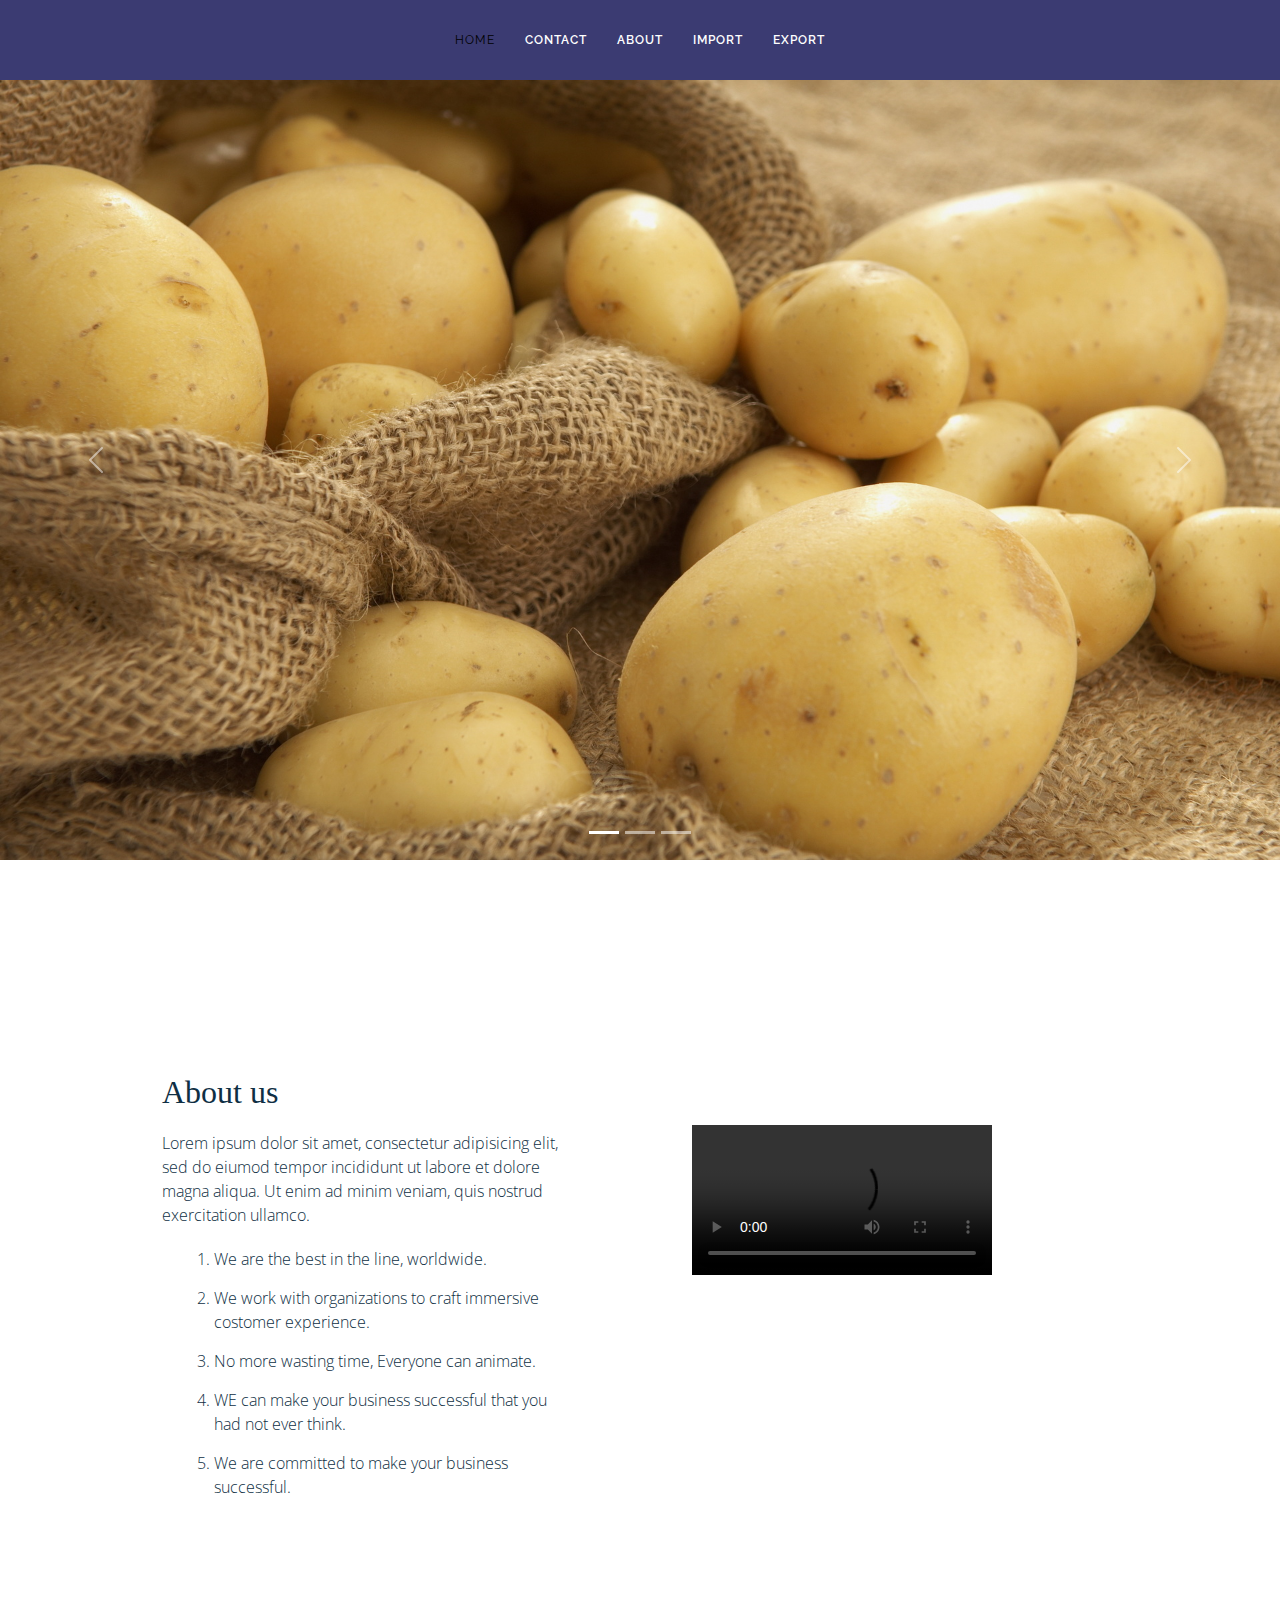
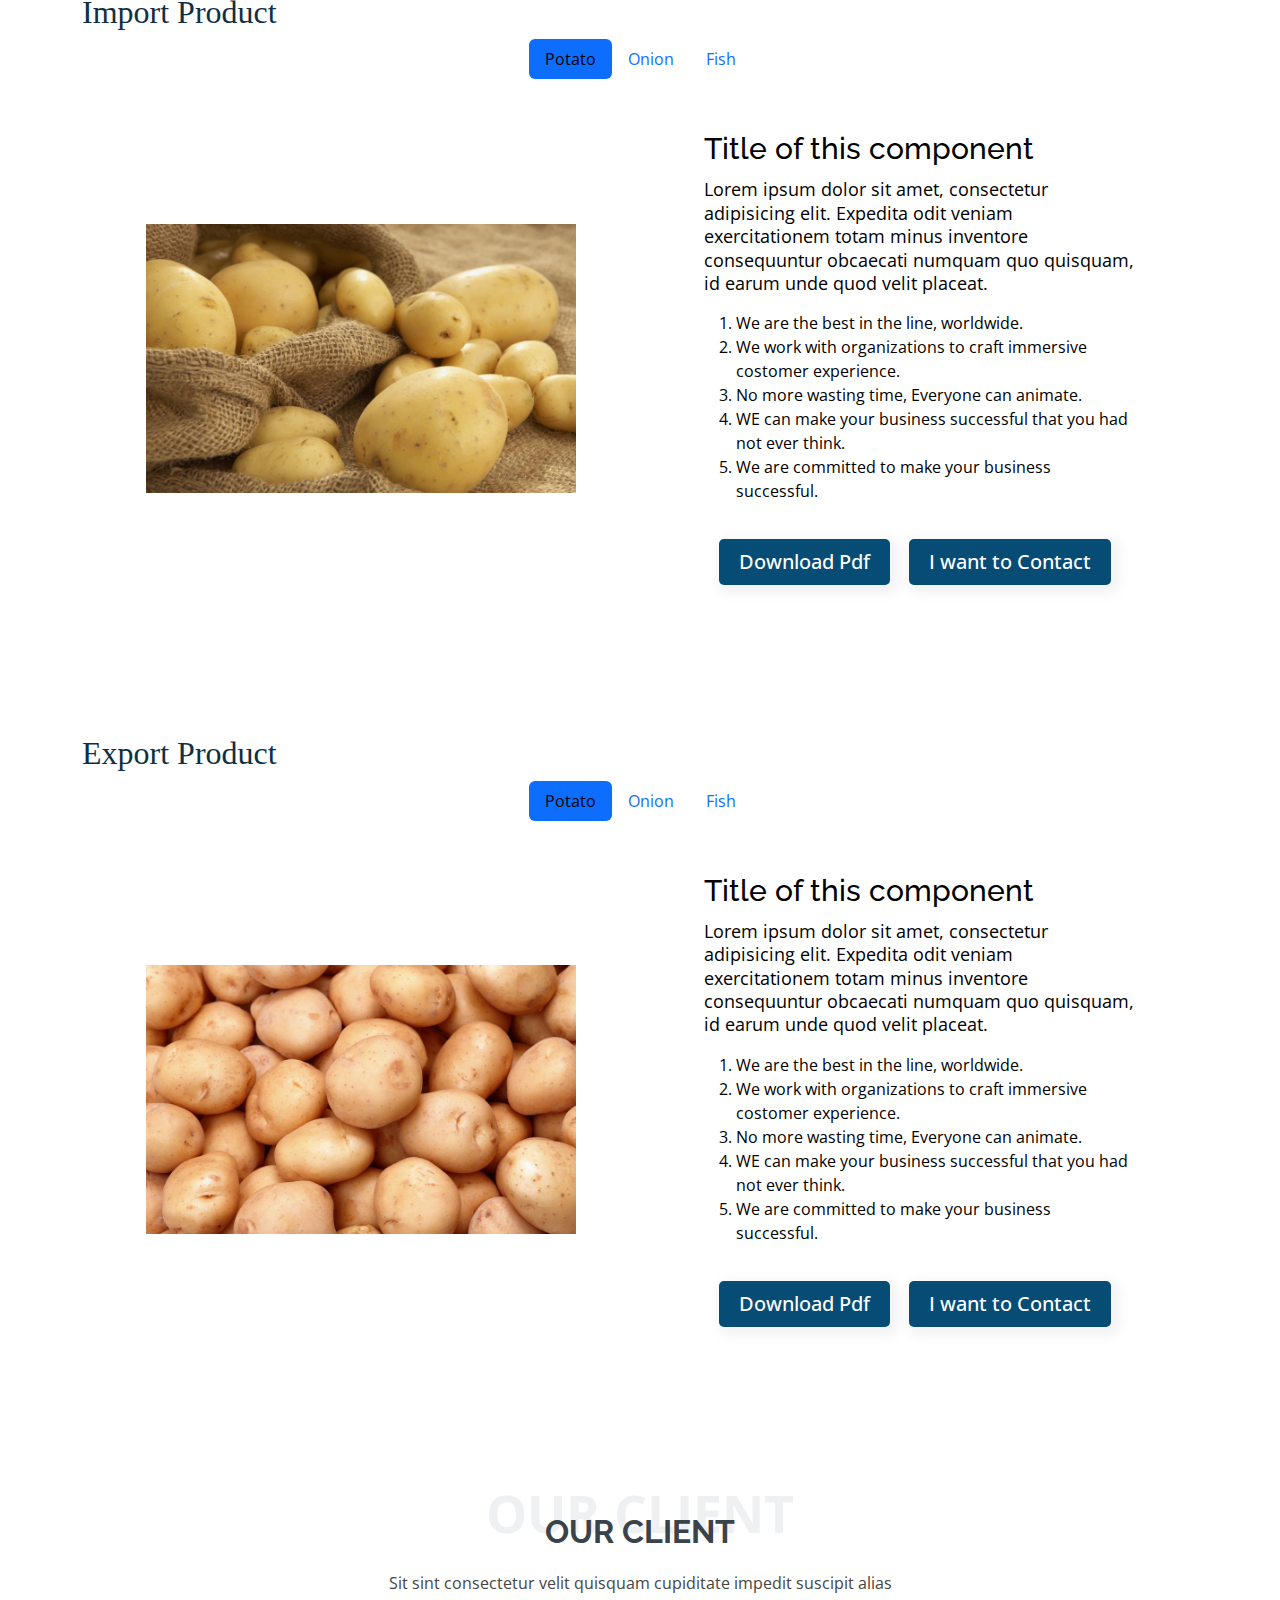
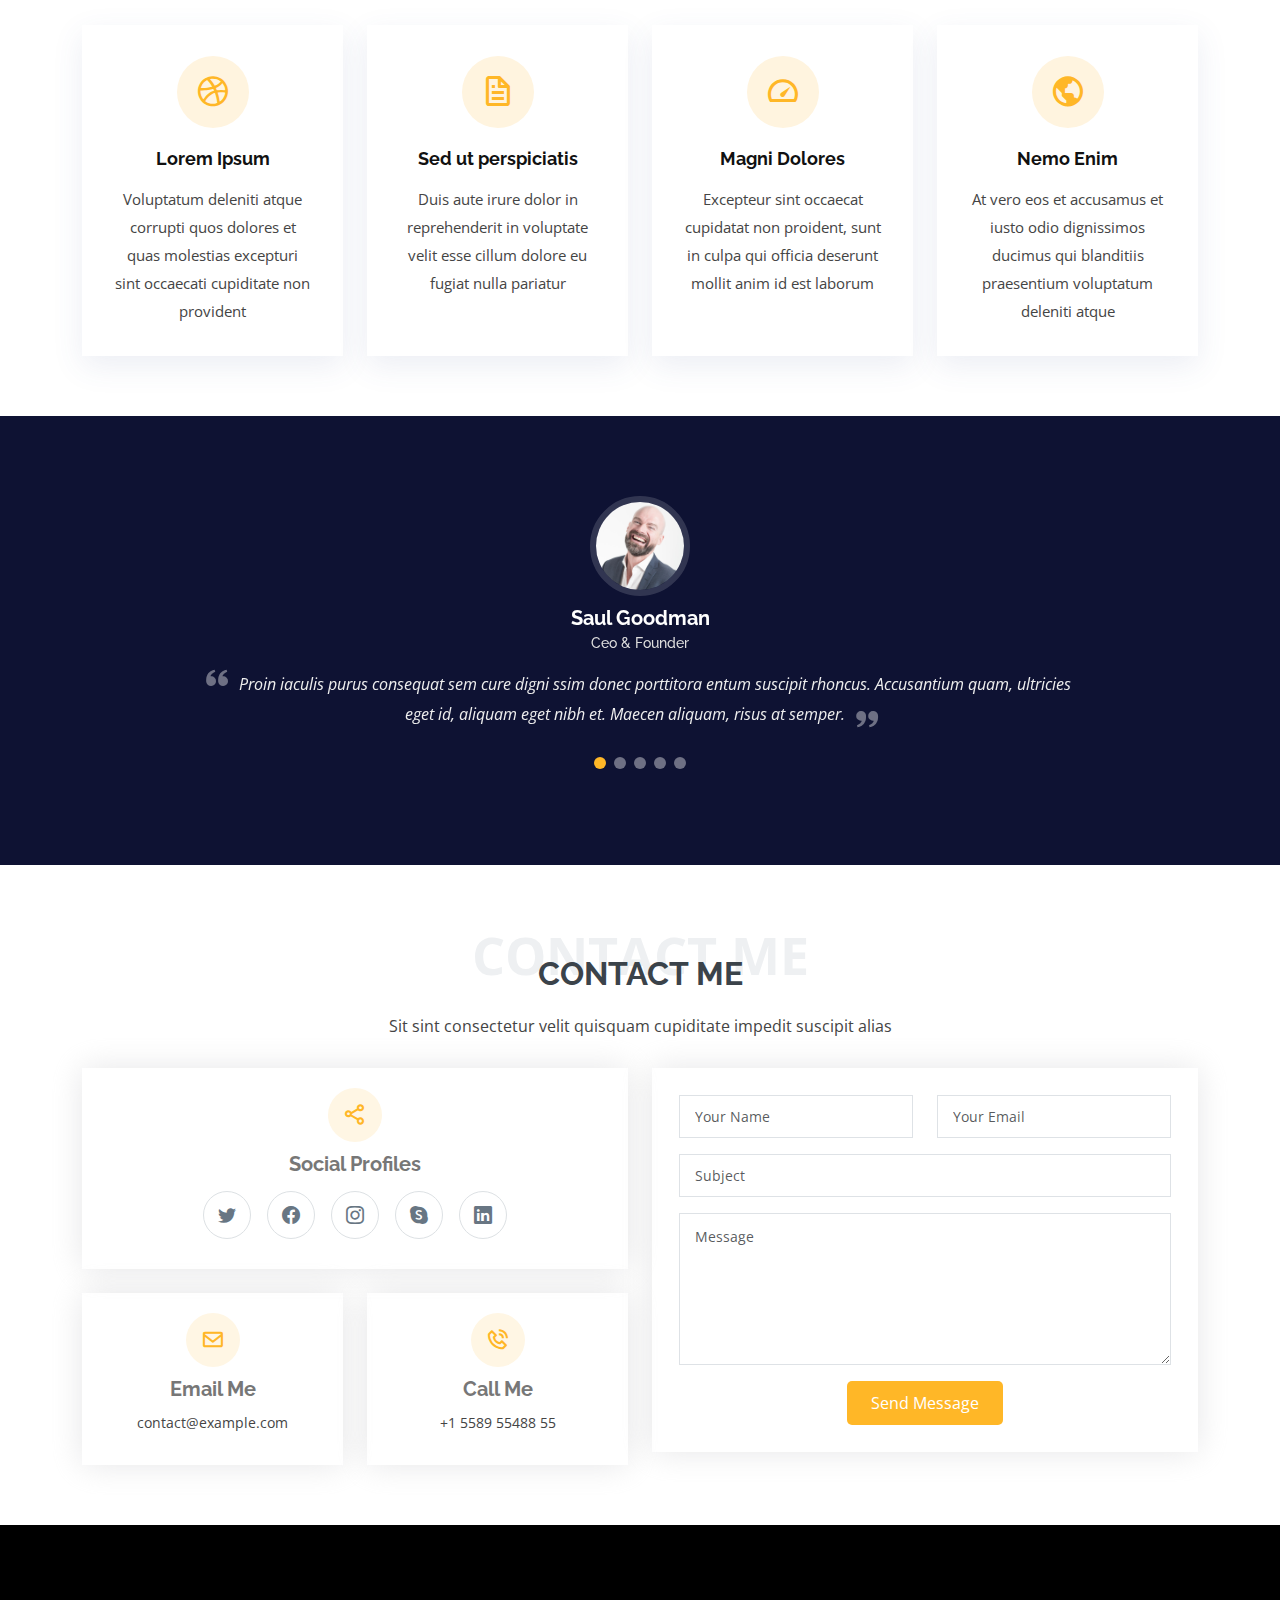
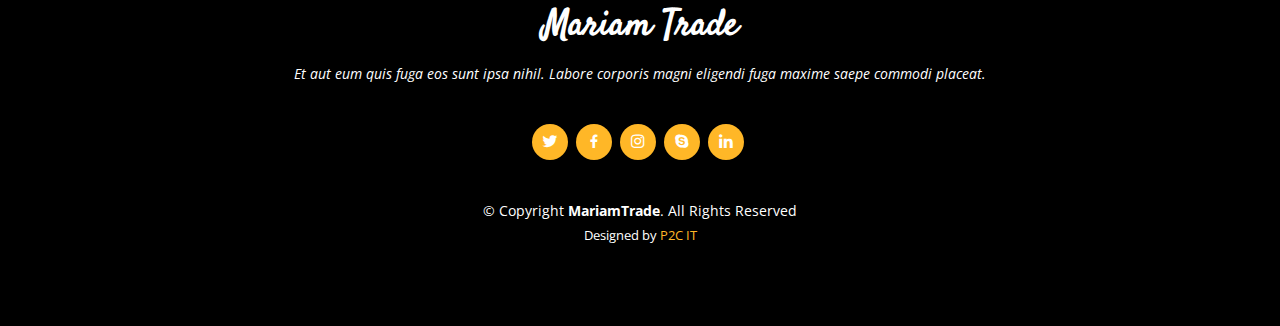
==== commit 2ba7c8ce: "update" ====
--- a/index.html
+++ b/index.html
@@ -1,213 +1,116 @@
-<!doctype html>
+<!DOCTYPE html>
 <html lang="en">
-  <head>
-    <meta charset="utf-8">
-    <meta name="viewport" content="width=device-width, initial-scale=1">
-    <title>Company</title>
-
-
-    <link rel="stylesheet" href="./css/style.css">
-    <link rel="stylesheet" href="./css/footer.css">
-
-    <link rel="shortcut icon" href="./public/backend/assets/img/logo1.jpg" type="image/x-icon">
-
-    <link href="https://cdn.jsdelivr.net/npm/bootstrap@5.3.2/dist/css/bootstrap.min.css" rel="stylesheet" integrity="sha384-T3c6CoIi6uLrA9TneNEoa7RxnatzjcDSCmG1MXxSR1GAsXEV/Dwwykc2MPK8M2HN" crossorigin="anonymous">
-
-    <link rel="stylesheet" href="https://cdn.jsdelivr.net/npm/bootstrap-icons@1.11.1/font/bootstrap-icons.css">
-
-                                                          
-    <!-- owl-carousel-css -->
-    <link rel="stylesheet" href="https://cdnjs.cloudflare.com/ajax/libs/OwlCarousel2/2.3.4/assets/owl.carousel.min.css" integrity="sha512-tS3S5qG0BlhnQROyJXvNjeEM4UpMXHrQfTGmbQ1gKmelCxlSEBUaxhRBj/EFTzpbP4RVSrpEikbmdJobCvhE3g==" crossorigin="anonymous" referrerpolicy="no-referrer"/>
-    <link rel="stylesheet" href="https://cdnjs.cloudflare.com/ajax/libs/OwlCarousel2/2.3.4/assets/owl.theme.default.min.css" integrity="sha512-sMXtMNL1zRzolHYKEujM2AqCLUR9F2C4/05cdbxjjLSRvMQIciEPCQZo++nk7go3BtSuK9kfa/s+a4f4i5pLkw==" crossorigin="anonymous" referrerpolicy="no-referrer" />
-
-
-    <style>
-      .nav-link-2{ text-decoration: none;color: black; }
-      .addToCartTooltip { --bs-tooltip-bg: purple; --bs-tooltip-color: white;}
-      .shopNowTooltip { --bs-tooltip-bg: purple; --bs-tooltip-color: white;}
-      @media (max-width: 990px){ .col-md-hide { display: none !important; } }
-      .navbar-nav .nav-link.active, .navbar-nav .nav-link.show { color: #0E6CF6; font-weight: bold; }
-      .active{ color: #0E6CF6; font-weight: bold; }
-      .nav-link:hover{ color: #0E6CF6; }
-      .accordion-button:focus { z-index: 3; border-color: none; outline: 0; box-shadow: none; }
-    </style>
-
-    <style>
-      .zoom-box{
-        width: 100%;
-        height: 100%;
-        overflow: hidden;
-      }
-      .zoom-box:hover img{
-        transform: scale(1.2);
-      }
-      .zoom-box img{
-        width: 100%;
-        height: 100%;
-        transition: .7s;
-      }
-    </style>
-
-  </head>
-  <body>
-
-    <nav class="navbar navbar-expand-lg bg-body-tertiary sticky-top">
+
+<head>
+  <meta charset="utf-8">
+  <meta content="width=device-width, initial-scale=1.0" name="viewport">
+
+  <title>Mariam Trade</title>
+  <meta content="" name="description">
+  <meta content="" name="keywords">
+
+  <!-- Favicons -->
+  <link href="assets/img/favicon.png" rel="icon">
+  <link href="assets/img/apple-touch-icon.png" rel="apple-touch-icon">
+
+  <!-- Google Fonts -->
+  <link href="https://fonts.googleapis.com/css?family=Open+Sans:300,300i,400,400i,600,600i,700,700i|Raleway:300,300i,400,400i,500,500i,600,600i,700,700i|Satisfy" rel="stylesheet">
+
+  <!-- Vendor CSS Files -->
+  <link href="assets/vendor/bootstrap/css/bootstrap.min.css" rel="stylesheet">
+  <link href="assets/vendor/bootstrap-icons/bootstrap-icons.css" rel="stylesheet">
+  <link href="assets/vendor/boxicons/css/boxicons.min.css" rel="stylesheet">
+  <link href="assets/vendor/glightbox/css/glightbox.min.css" rel="stylesheet">
+  <link href="assets/vendor/swiper/swiper-bundle.min.css" rel="stylesheet">
+
+  <!-- Template Main CSS File -->
+  <link href="assets/css/style.css" rel="stylesheet">
+
+</head>
+
+<body>
+
+  <!-- ======= Header ======= -->
+  <header id="header" class="fixed-top d-flex justify-content-center align-items-center header-transparent">
+
+    <nav id="navbar" class="navbar">
+      <ul>
+        <li><a class="nav-link scrollto active" href="#hero">Home</a></li>
+        <li><a class="nav-link scrollto" href="#contact">Contact</a></li>
+        <li><a class="nav-link scrollto" href="#about-part">About</a></li>
+        <li><a class="nav-link scrollto" href="#import-part">Import</a></li>
+        <li><a class="nav-link scrollto " href="#export-part">Export</a></li>
+        <!-- <li><a class="nav-link scrollto" href="#">Contact</a></li> -->
+      </ul>
+      <i class="bi bi-list mobile-nav-toggle"></i>
+    </nav><!-- .navbar -->
+
+  </header><!-- End Header -->
+
+  <!-- ======= Hero Section ======= -->
+  <section id="hero">
+    <div id="carouselExampleIndicators" class="carousel slide">
+      <div class="carousel-indicators">
+        <button type="button" data-bs-target="#carouselExampleIndicators" data-bs-slide-to="0" class="active" aria-current="true" aria-label="Slide 1"></button>
+        <button type="button" data-bs-target="#carouselExampleIndicators" data-bs-slide-to="1" aria-label="Slide 2"></button>
+        <button type="button" data-bs-target="#carouselExampleIndicators" data-bs-slide-to="2" aria-label="Slide 3"></button>
+      </div>
+      <div class="carousel-inner">
+        <div class="carousel-item active">
+          <img src="./img & vdo/products/Potato/Potato 2.jpg" class="d-block w-100" alt="...">
+        </div>
+        <div class="carousel-item">
+          <img src="./img & vdo/products/Onion/onion 2.jpg" class="d-block w-100" alt="...">
+        </div>
+        <div class="carousel-item">
+          <img src="./img & vdo/products/Fish/Fish 2.jpg" class="d-block w-100" alt="...">
+        </div>
+      </div>
+      <button class="carousel-control-prev" type="button" data-bs-target="#carouselExampleIndicators" data-bs-slide="prev">
+        <span class="carousel-control-prev-icon" aria-hidden="true"></span>
+        <span class="visually-hidden">Previous</span>
+      </button>
+      <button class="carousel-control-next" type="button" data-bs-target="#carouselExampleIndicators" data-bs-slide="next">
+        <span class="carousel-control-next-icon" aria-hidden="true"></span>
+        <span class="visually-hidden">Next</span>
+      </button>
+    </div>
+  </section><!-- End Hero -->
+
+  <main id="main">
+
+    <!-- ======= About Me Section ======= -->
+
+      <section id="about-part">
         <div class="container">
-
-
-
-          <a href="./index.html" class="navbar-brand">
-            Company
-          </a>
-          <button class="navbar-toggler" type="button" data-bs-toggle="collapse" data-bs-target="#navbarSupportedContent" aria-controls="navbarSupportedContent" aria-expanded="false" aria-label="Toggle navigation">
-            <span class="navbar-toggler-icon"></span>
-          </button>
-          <div class="collapse navbar-collapse" id="navbarSupportedContent">
-            <ul class="navbar-nav ms-auto mb-2 mb-lg-0">
-              <li class="nav-item">
-                <a class="nav-link active" aria-current="page" href="./index.html">Home</a>
-              </li>
-              <li class="nav-item">
-                <a href="#" class="nav-link">Contact</a>
-              </li>
-              <li class="nav-item">
-                <a href="#" class="nav-link">About</a>
-              </li>
-              <li class="nav-item">
-                <a href="#" class="nav-link">Import</a>
-              </li>
-              <li class="nav-item">
-                <a href="#" class="nav-link">Export</a>
-              </li>
-            </ul>
-          </div>
-        </div>
-    </nav>
-
-    <div class="offcanvas offcanvas-start" data-bs-scroll="true" tabindex="-1" id="offcanvasWithBothOptions" aria-labelledby="offcanvasWithBothOptionsLabel">
-      <div class="offcanvas-header">
-        <h5 class="offcanvas-title" id="offcanvasWithBothOptionsLabel">Company</h5>
-        <button type="button" class="btn-close" data-bs-dismiss="offcanvas" aria-label="Close"></button>
-      </div>
-      <!-- MOBILE SIDEBAR -->
-
-    </div>
-
-
-
-    <section>
-      <div class="container-fluid">
-        <div class="row">
-          <!-- SIDEBAR -->
-
-            <!-- MENUES -->
-
-
-          </div>
-          <!-- CONTENT -->
-          <div class="col-lg-0 col-md-12 pb-5" style="height: 100vh;position: fixed;right: 0;overflow-y: scroll;">
-            <div class="row">
-              <!-- BANNERS -->
-              <div class="col-12">
-                <div id="carouselExampleIndicators" class="carousel slide" data-bs-ride="carousel">
-                  <div class="carousel-indicators">
-                    <button type="button" data-bs-target="#carouselExampleIndicators" data-bs-slide-to="0" aria-label="Slide 1" class="active" aria-current="true"></button>
-                    <button type="button" data-bs-target="#carouselExampleIndicators" data-bs-slide-to="1" aria-label="Slide 2"></button>
-                    <button type="button" data-bs-target="#carouselExampleIndicators" data-bs-slide-to="2" aria-label="Slide 3"></button>
-                    <button type="button" data-bs-target="#carouselExampleIndicators" data-bs-slide-to="3" aria-label="Slide 4"></button>
-                    <button type="button" data-bs-target="#carouselExampleIndicators" data-bs-slide-to="4" aria-label="Slide 5"></button>
-                    <button type="button" data-bs-target="#carouselExampleIndicators" data-bs-slide-to="5" aria-label="Slide 6"></button>
-                    <button type="button" data-bs-target="#carouselExampleIndicators" data-bs-slide-to="6" aria-label="Slide 7"></button>
-                    <button type="button" data-bs-target="#carouselExampleIndicators" data-bs-slide-to="7" aria-label="Slide 8"></button>
-                    <button type="button" data-bs-target="#carouselExampleIndicators" data-bs-slide-to="8" aria-label="Slide 9"></button>
-                  </div>
-
-                  <div class="carousel-inner py-3">
-
-                    <div class="carousel-item active">
-                      <img src="./img & vdo/products/Fish/Fish 1.jpg" class="w-100 h-100 rounded" alt="...">
-                    </div>
-                    <div class="carousel-item">
-                      <img src="./img & vdo/products/Fish/Fish 2.jpg" class="w-100 h-100 rounded" alt="...">
-                    </div>
-                    <div class="carousel-item">
-                      <img src="./img & vdo/products/Onion/onion 1.jpeg" class="w-100 h-100 rounded" alt="...">
-                    </div>
-                    <div class="carousel-item">
-                      <img src="./img & vdo/products/Onion/onion 2.jpg" class="w-100 h-100 rounded" alt="...">
-                    </div>
-                    <div class="carousel-item">
-                      <img src="./img & vdo/products/Potato/Potato 2.jpg" class="w-100 h-100 rounded" alt="...">
-                    </div>
-                    <div class="carousel-item">
-                      <img src="./img & vdo/products/Onion/onion 3.jpg" class="w-100 h-100 rounded" alt="...">
-                    </div>
-                    <div class="carousel-item">
-                      <img src="./img & vdo/products/Fish/Fish 3.jpg" class="w-100 h-100 rounded" alt="...">
-                    </div>
-                    <div class="carousel-item">
-                      <img src="./img & vdo/products/Fish/Fish 4.jpg" class="w-100 h-100 rounded" alt="...">
-                    </div>
-                    <div class="carousel-item">
-                      <img src="./img & vdo/products/Onion/onion 3.jpg" class="w-100 h-100 rounded" alt="...">
-                    </div>
-
-
-                  </div>
-  
-                  <button class="carousel-control-prev" type="button" data-bs-target="#carouselExampleIndicators" data-bs-slide="prev">
-                    <span class="carousel-control-prev-icon" aria-hidden="true"></span>
-                    <span class="visually-hidden">Previous</span>
-                  </button>
-                  <button class="carousel-control-next" type="button" data-bs-target="#carouselExampleIndicators" data-bs-slide="next">
-                    <span class="carousel-control-next-icon" aria-hidden="true"></span>
-                    <span class="visually-hidden">Next</span>
-                  </button>
-  
-                </div>
-              </div>
-
-
-
-
-
-
-
-
-				<!--================ Start About part ================-->
-        <section id="about-part">
-          <div class="container">
-            <div class="about-left">
-              <div class="title">
-                <h3>About us</h3>
-              </div>
-                <p>Lorem ipsum dolor sit amet, consectetur adipisicing elit, sed do eiumod tempor incididunt ut labore et dolore magna aliqua. Ut enim ad minim veniam, quis nostrud exercitation ullamco.</p>
-                <ol>
-                  <li>We are the best in the line, worldwide.</li>
-                  <li>We work with organizations to craft immersive costomer experience.</li>
-                  <li>No more wasting time, Everyone can animate.</li>
-                  <li>WE can make your business successful that you had not ever think.</li>
-                  <li>We are committed to make your business successful.</li>
-                </ol>
-                <!-- <a href="#">Know More</a>
-                <a href="#">Read Later</a> -->
-            </div>
-            <div class="about-right">
-              <div class="video-container">
-                <video controls>
-                    <source src="./img & vdo/Video/Aloogadde Mariyu Ullipaya - Potato Song _ Telugu Kids Songs & Rhymes _ Infobells.mp4" type="video/mp4">
-                   
-                </video>
-            </div>
-            </div>
-          </div>
-          <div class="clr"></div>	
-        </section>
-              <!--================ End About part ================-->
-
-
-
-
+          <div class="about-left">
+            <div class="title">
+              <h3>About us</h3>
+            </div>
+              <p>Lorem ipsum dolor sit amet, consectetur adipisicing elit, sed do eiumod tempor incididunt ut labore et dolore magna aliqua. Ut enim ad minim veniam, quis nostrud exercitation ullamco.</p>
+              <ol>
+                <li>We are the best in the line, worldwide.</li>
+                <li>We work with organizations to craft immersive costomer experience.</li>
+                <li>No more wasting time, Everyone can animate.</li>
+                <li>WE can make your business successful that you had not ever think.</li>
+                <li>We are committed to make your business successful.</li>
+              </ol>
+              <!-- <a href="#">Know More</a>
+              <a href="#">Read Later</a> -->
+          </div>
+          <div class="about-right">
+            <div class="video-container">
+              <video controls>
+                  <source src="./img & vdo/Video/You've Been Storing Onions Wrong Your Entire Life.mp4" type="video/mp4">
+                 
+              </video>
+          </div>
+          </div>
+        </div>
+        <div class="clr"></div>	
+      </section>
+
+    <!-- End About Me Section -->
 
 
                       <!--================ Start import part ================-->
@@ -339,255 +242,392 @@
                             
                           </div>
 
-                            <!--================ End import part ================-->
-
-
-                      <!--================ Start Export part ================-->
-                      <section id="import-part">
-                        <div class="container">
-                            <div class="title">
-                              <h3>Export Product</h3>
+
+                          
+                      </section>
+     <!-- End My import Section -->
+
+
+    <!--================ Start Export part ================-->
+    
+    <section id="export-part">
+      <div class="container">
+          <div class="title">
+            <h3>Export Product</h3>
+          </div>
+          <ul class="nav nav-pills mb-3 justify-content-center" id="pills-tab" role="tablist">
+            <li class="nav-item" role="presentation">
+              <button class="nav-link active" id="pills-home-tab" data-bs-toggle="pill" data-bs-target="#pills-home" type="button" role="tab" aria-controls="pills-home" aria-selected="true">Potato</button>
+            </li>
+            <li class="nav-item" role="presentation">
+              <button class="nav-link" id="pills-profile-tab" data-bs-toggle="pill" data-bs-target="#pills-profile" type="button" role="tab" aria-controls="pills-profile" aria-selected="false">Onion</button>
+            </li>
+            <li class="nav-item" role="presentation">
+              <button class="nav-link" id="pills-contact-tab" data-bs-toggle="pill" data-bs-target="#pills-contact" type="button" role="tab" aria-controls="pills-contact" aria-selected="false">Fish</button>
+            </li>
+          </ul>
+
+
+
+          <div class="tab-content" id="pills-tabContent">
+
+            <div class="tab-pane fade show active" id="pills-home"   >
+                  <!-- img and text start -->
+
+                  <div class="main-container">
+
+                    <div class='half half-img left'>
+                        <div class="img-container">
+                            <div class="img_holder">
+                                <img src="./img & vdo/products/Potato/Potato.jpg"/>    
                             </div>
-                            <ul class="nav nav-pills mb-3 justify-content-center" id="pills-tab" role="tablist">
-                              <li class="nav-item" role="presentation">
-                                <button class="nav-link active" id="pills-home-tab" data-bs-toggle="pill" data-bs-target="#pills-home" type="button" role="tab" aria-controls="pills-home" aria-selected="true">Potato</button>
-                              </li>
-                              <li class="nav-item" role="presentation">
-                                <button class="nav-link" id="pills-profile-tab" data-bs-toggle="pill" data-bs-target="#pills-profile" type="button" role="tab" aria-controls="pills-profile" aria-selected="false">Onion</button>
-                              </li>
-                              <li class="nav-item" role="presentation">
-                                <button class="nav-link" id="pills-contact-tab" data-bs-toggle="pill" data-bs-target="#pills-contact" type="button" role="tab" aria-controls="pills-contact" aria-selected="false">Fish</button>
-                              </li>
-                            </ul>
-
-
-
-                            <div class="tab-content" id="pills-tabContent">
-
-                              <div class="tab-pane fade show active" id="pills-home"   >
-                                    <!-- img and text start -->
-
-                                    <div class="main-container">
-
-                                      <div class='half half-img left'>
-                                          <div class="img-container">
-                                              <div class="img_holder">
-                                                  <img src="./img & vdo/products/Potato/Potato.jpg"/>    
-                                              </div>
-                                          </div>
-                                      </div>
-                                      <div class="half half-cont right">
-                                          <h2>Title of this component</h2>
-                                          <p>Lorem ipsum dolor sit amet, consectetur adipisicing elit. Expedita odit veniam exercitationem totam minus inventore consequuntur obcaecati numquam quo quisquam, id earum unde quod velit placeat.</p>
-                                          <ol>
-                                              <li>We are the best in the line, worldwide.</li>
-                                              <li>We work with organizations to craft immersive costomer experience.</li>
-                                              <li>No more wasting time, Everyone can animate.</li>
-                                              <li>WE can make your business successful that you had not ever think.</li>
-                                              <li>We are committed to make your business successful.</li>
-                                            </ol>
-                                            <a href="#">Download Pdf</a>
-                                            <a href="#">I want to Contact</a>
-
-
-                                      </div>
-                                  </div>
-                                      <!-- img and text end -->
-
-
-
-                              </div>
-                              <div class="tab-pane fade" id="pills-profile" role="tabpanel" aria-labelledby="pills-profile-tab" tabindex="0">
-
-
-                                                    <!-- img and text start -->
-
-                                  <div class="main-container">
-
-                                    <div class='half half-img left'>
-                                        <div class="img-container">
-                                            <div class="img_holder">
-                                                <img src="./img & vdo/products/Onion/onion 1.jpeg"/>    
-                                            </div>
-                                        </div>
-                                    </div>
-                                    <div class="half half-cont right">
-                                        <h2>Title of this component</h2>
-                                        <p>Lorem ipsum dolor sit amet, consectetur adipisicing elit. Expedita odit veniam exercitationem totam minus inventore consequuntur obcaecati numquam quo quisquam, id earum unde quod velit placeat.</p>
-                                        <ol>
-                                            <li>We are the best in the line, worldwide.</li>
-                                            <li>We work with organizations to craft immersive costomer experience.</li>
-                                            <li>No more wasting time, Everyone can animate.</li>
-                                            <li>WE can make your business successful that you had not ever think.</li>
-                                            <li>We are committed to make your business successful.</li>
-                                          </ol>
-                                          <a href="#">Download Pdf</a>
-                                          <a href="#">I want to Contact</a>
-
-
-                                    </div>
-                                </div>
-                                    <!-- img and text end -->
-
-
-
-                              </div>
-                              <div class="tab-pane fade" id="pills-contact" role="tabpanel" aria-labelledby="pills-contact-tab" tabindex="0">
-
-
-                                    <!-- img and text start -->
-
-                                    <div class="main-container">
-
-                                      <div class='half half-img left'>
-                                          <div class="img-container">
-                                              <div class="img_holder">
-                                                  <img src="./img & vdo/products/Fish/Fish 2.jpg"/>    
-                                              </div>
-                                          </div>
-                                      </div>
-                                      <div class="half half-cont right">
-                                          <h2>Title of this component</h2>
-                                          <p>Lorem ipsum dolor sit amet, consectetur adipisicing elit. Expedita odit veniam exercitationem totam minus inventore consequuntur obcaecati numquam quo quisquam, id earum unde quod velit placeat.</p>
-                                          <ol>
-                                              <li>We are the best in the line, worldwide.</li>
-                                              <li>We work with organizations to craft immersive costomer experience.</li>
-                                              <li>No more wasting time, Everyone can animate.</li>
-                                              <li>WE can make your business successful that you had not ever think.</li>
-                                              <li>We are committed to make your business successful.</li>
-                                            </ol>
-                                            <a href="#">Download Pdf</a>
-                                            <a href="#">I want to Contact</a>
-
-
-                                      </div>
-                                  </div>
-                                      <!-- img and text end -->
-
-
-                              </div>
-
+                        </div>
+                    </div>
+                    <div class="half half-cont right">
+                        <h2>Title of this component</h2>
+                        <p>Lorem ipsum dolor sit amet, consectetur adipisicing elit. Expedita odit veniam exercitationem totam minus inventore consequuntur obcaecati numquam quo quisquam, id earum unde quod velit placeat.</p>
+                        <ol>
+                            <li>We are the best in the line, worldwide.</li>
+                            <li>We work with organizations to craft immersive costomer experience.</li>
+                            <li>No more wasting time, Everyone can animate.</li>
+                            <li>WE can make your business successful that you had not ever think.</li>
+                            <li>We are committed to make your business successful.</li>
+                          </ol>
+                          <a href="#">Download Pdf</a>
+                          <a href="#">I want to Contact</a>
+
+
+                    </div>
+                </div>
+                    <!-- img and text end -->
+
+
+
+            </div>
+            <div class="tab-pane fade" id="pills-profile" role="tabpanel" aria-labelledby="pills-profile-tab" tabindex="0">
+
+
+                                  <!-- img and text start -->
+
+                <div class="main-container">
+
+                  <div class='half half-img left'>
+                      <div class="img-container">
+                          <div class="img_holder">
+                              <img src="./img & vdo/products/Onion/onion 1.jpeg"/>    
+                          </div>
+                      </div>
+                  </div>
+                  <div class="half half-cont right">
+                      <h2>Title of this component</h2>
+                      <p>Lorem ipsum dolor sit amet, consectetur adipisicing elit. Expedita odit veniam exercitationem totam minus inventore consequuntur obcaecati numquam quo quisquam, id earum unde quod velit placeat.</p>
+                      <ol>
+                          <li>We are the best in the line, worldwide.</li>
+                          <li>We work with organizations to craft immersive costomer experience.</li>
+                          <li>No more wasting time, Everyone can animate.</li>
+                          <li>WE can make your business successful that you had not ever think.</li>
+                          <li>We are committed to make your business successful.</li>
+                        </ol>
+                        <a href="#">Download Pdf</a>
+                        <a href="#">I want to Contact</a>
+
+
+                  </div>
+              </div>
+                  <!-- img and text end -->
+
+
+
+            </div>
+            <div class="tab-pane fade" id="pills-contact" role="tabpanel" aria-labelledby="pills-contact-tab" tabindex="0">
+
+
+                  <!-- img and text start -->
+
+                  <div class="main-container">
+
+                    <div class='half half-img left'>
+                        <div class="img-container">
+                            <div class="img_holder">
+                                <img src="./img & vdo/products/Fish/Fish 2.jpg"/>    
                             </div>
-                            
-                          </div>
-
-                            <!--================ End Export part ================-->
-
-
-                          				<!--================ Start About part ================-->
-        <section id="about-part">
-          <div class="container">
-            <div class="about-left">
-              <div class="title">
-                <h3>About us</h3>
-              </div>
-                <p>Lorem ipsum dolor sit amet, consectetur adipisicing elit, sed do eiumod tempor incididunt ut labore et dolore magna aliqua. Ut enim ad minim veniam, quis nostrud exercitation ullamco.</p>
-                <ol>
-                  <li>We are the best in the line, worldwide.</li>
-                  <li>We work with organizations to craft immersive costomer experience.</li>
-                  <li>No more wasting time, Everyone can animate.</li>
-                  <li>WE can make your business successful that you had not ever think.</li>
-                  <li>We are committed to make your business successful.</li>
-                </ol>
-                <!-- <a href="#">Know More</a>
-                <a href="#">Read Later</a> -->
-            </div>
-            <div class="about-right">
-              <div class="video-container">
-                <video controls>
-                    <source src="./img & vdo/Video/Aloogadde Mariyu Ullipaya - Potato Song _ Telugu Kids Songs & Rhymes _ Infobells.mp4" type="video/mp4">
-                   
-                </video>
-            </div>
-            </div>
-          </div>
-          <div class="clr"></div>	
-        </section>
-              <!--================ End About part ================-->
-
-
-
-                          <!--================ start footer part ================-->
-
-                                            
-                                            <!-- <div class="footer">
-                                              <div class="col-1">
-                                                <h3>USER LINKS</h3>
-                                                <a href="#">About Us</a>
-                                                <a href="#">Services</a>
-                                                <a href="#">Contact</a>
-                                                <a href="#">Stop</a>
-                                                <a href="#">Blog</a>
-                                              </div>
-
-                                              <div class="col-2">
-                                                <h3>NEWSLETTER</h3>
-                                                <form>
-                                                  <input type="email" placeholder="Your Email Address" required>
-                                                  <br>
-                                                  <button type="submit">SUBSCRIBE NOW</button>
-                                                </form>
-                                              </div>
-
-                                              <div class="col-3">
-                                                  <h3>CONTACT</h3>
-                                                  <p>Shiv Bari, Khulna, Bangladesh</p>
-                                              </div>
-                                            </div> -->
-
-                          <!--================ end footer part ================-->
-
-
-
-
-
-
-
-            </div>
-          </div>
-        </div>
-      </div>
+                        </div>
+                    </div>
+                    <div class="half half-cont right">
+                        <h2>Title of this component</h2>
+                        <p>Lorem ipsum dolor sit amet, consectetur adipisicing elit. Expedita odit veniam exercitationem totam minus inventore consequuntur obcaecati numquam quo quisquam, id earum unde quod velit placeat.</p>
+                        <ol>
+                            <li>We are the best in the line, worldwide.</li>
+                            <li>We work with organizations to craft immersive costomer experience.</li>
+                            <li>No more wasting time, Everyone can animate.</li>
+                            <li>WE can make your business successful that you had not ever think.</li>
+                            <li>We are committed to make your business successful.</li>
+                          </ol>
+                          <a href="#">Download Pdf</a>
+                          <a href="#">I want to Contact</a>
+
+
+                    </div>
+                </div>
+                    <!-- img and text end -->
+
+
+            </div>
+
+          </div>
+          
+        </div>
     </section>
-
-
-
-        <!-- ======= Testimonials Section ======= -->
- 
-
-
-    <footer>
-
-      <div class="footer-bottom">
-          <p>copyright &copy;2023 codeOpacity. designed by <span>Mariam Trade</span></p>
-      </div>
-  </footer>
-    
-
-    <script src="https://cdn.jsdelivr.net/npm/bootstrap@5.3.2/dist/js/bootstrap.bundle.min.js" integrity="sha384-C6RzsynM9kWDrMNeT87bh95OGNyZPhcTNXj1NW7RuBCsyN/o0jlpcV8Qyq46cDfL" crossorigin="anonymous"></script>
-
-    <script>
-      const tooltips = document.querySelectorAll('.myTooltips');
-      tooltips.forEach(t => { new bootstrap.Tooltip(t); });
-    </script>
-       
-    <!-- owl-carousel-js -->
-    <script src="https://cdnjs.cloudflare.com/ajax/libs/jquery/3.6.3/jquery.min.js" integrity="sha512-STof4xm1wgkfm7heWqFJVn58Hm3EtS31XFaagaa8VMReCXAkQnJZ+jEy8PCC/iT18dFy95WcExNHFTqLyp72eQ==" crossorigin="anonymous" referrerpolicy="no-referrer"></script>
-    <script src="https://cdnjs.cloudflare.com/ajax/libs/OwlCarousel2/2.3.4/owl.carousel.min.js" integrity="sha512-bPs7Ae6pVvhOSiIcyUClR7/q2OAsRiovw4vAkX+zJbw3ShAeeqezq50RIIcIURq7Oa20rW2n2q+fyXBNcU9lrw==" crossorigin="anonymous" referrerpolicy="no-referrer"></script>
-    <script>
-      $('.owl-carousel').owlCarousel({
-        loop:true,
-        margin:10,
-        autoplay:true,
-        autoplayTimeout:5000,
-        stagePadding:50,
-        nav:false,
-        dots:false,
-        responsive:{ 0:{ items:3 }, 600:{ items:3 }, 1000:{ items:5 } }
-      })
-    </script>
-
-
-
-
-  </body>
+          <!--================ End Export part ================-->
+
+
+
+
+
+    <!-- ======= My Services Section ======= -->
+    <section id="services" class="services">
+      <div class="container">
+
+        <div class="section-title">
+          <span>Our Client</span>
+          <h2>Our Client</h2>
+          <p>Sit sint consectetur velit quisquam cupiditate impedit suscipit alias</p>
+        </div>
+
+        <div class="row">
+          <div class="col-md-6 col-lg-3 d-flex align-items-stretch mb-5 mb-lg-0">
+            <div class="icon-box">
+              <div class="icon"><i class="bx bxl-dribbble"></i></div>
+              <h4 class="title"><a href="">Lorem Ipsum</a></h4>
+              <p class="description">Voluptatum deleniti atque corrupti quos dolores et quas molestias excepturi sint occaecati cupiditate non provident</p>
+            </div>
+          </div>
+
+          <div class="col-md-6 col-lg-3 d-flex align-items-stretch mb-5 mb-lg-0">
+            <div class="icon-box">
+              <div class="icon"><i class="bx bx-file"></i></div>
+              <h4 class="title"><a href="">Sed ut perspiciatis</a></h4>
+              <p class="description">Duis aute irure dolor in reprehenderit in voluptate velit esse cillum dolore eu fugiat nulla pariatur</p>
+            </div>
+          </div>
+
+          <div class="col-md-6 col-lg-3 d-flex align-items-stretch mb-5 mb-lg-0">
+            <div class="icon-box">
+              <div class="icon"><i class="bx bx-tachometer"></i></div>
+              <h4 class="title"><a href="">Magni Dolores</a></h4>
+              <p class="description">Excepteur sint occaecat cupidatat non proident, sunt in culpa qui officia deserunt mollit anim id est laborum</p>
+            </div>
+          </div>
+
+          <div class="col-md-6 col-lg-3 d-flex align-items-stretch mb-5 mb-lg-0">
+            <div class="icon-box">
+              <div class="icon"><i class="bx bx-world"></i></div>
+              <h4 class="title"><a href="">Nemo Enim</a></h4>
+              <p class="description">At vero eos et accusamus et iusto odio dignissimos ducimus qui blanditiis praesentium voluptatum deleniti atque</p>
+            </div>
+          </div>
+
+        </div>
+
+      </div>
+    </section><!-- End My Services Section -->
+
+    <!-- ======= Testimonials Section ======= -->
+    <section id="testimonials" class="testimonials">
+      <div class="container position-relative">
+
+        <div class="testimonials-slider swiper" data-aos="fade-up" data-aos-delay="100">
+          <div class="swiper-wrapper">
+
+            <div class="swiper-slide">
+              <div class="testimonial-item">
+                <img src="assets/img/testimonials/testimonials-1.jpg" class="testimonial-img" alt="">
+                <h3>Saul Goodman</h3>
+                <h4>Ceo &amp; Founder</h4>
+                <p>
+                  <i class="bx bxs-quote-alt-left quote-icon-left"></i>
+                  Proin iaculis purus consequat sem cure digni ssim donec porttitora entum suscipit rhoncus. Accusantium quam, ultricies eget id, aliquam eget nibh et. Maecen aliquam, risus at semper.
+                  <i class="bx bxs-quote-alt-right quote-icon-right"></i>
+                </p>
+              </div>
+            </div><!-- End testimonial item -->
+
+            <div class="swiper-slide">
+              <div class="testimonial-item">
+                <img src="assets/img/testimonials/testimonials-2.jpg" class="testimonial-img" alt="">
+                <h3>Sara Wilsson</h3>
+                <h4>Designer</h4>
+                <p>
+                  <i class="bx bxs-quote-alt-left quote-icon-left"></i>
+                  Export tempor illum tamen malis malis eram quae irure esse labore quem cillum quid cillum eram malis quorum velit fore eram velit sunt aliqua noster fugiat irure amet legam anim culpa.
+                  <i class="bx bxs-quote-alt-right quote-icon-right"></i>
+                </p>
+              </div>
+            </div><!-- End testimonial item -->
+
+            <div class="swiper-slide">
+              <div class="testimonial-item">
+                <img src="assets/img/testimonials/testimonials-3.jpg" class="testimonial-img" alt="">
+                <h3>Jena Karlis</h3>
+                <h4>Store Owner</h4>
+                <p>
+                  <i class="bx bxs-quote-alt-left quote-icon-left"></i>
+                  Enim nisi quem export duis labore cillum quae magna enim sint quorum nulla quem veniam duis minim tempor labore quem eram duis noster aute amet eram fore quis sint minim.
+                  <i class="bx bxs-quote-alt-right quote-icon-right"></i>
+                </p>
+              </div>
+            </div><!-- End testimonial item -->
+
+            <div class="swiper-slide">
+              <div class="testimonial-item">
+                <img src="assets/img/testimonials/testimonials-4.jpg" class="testimonial-img" alt="">
+                <h3>Matt Brandon</h3>
+                <h4>Freelancer</h4>
+                <p>
+                  <i class="bx bxs-quote-alt-left quote-icon-left"></i>
+                  Fugiat enim eram quae cillum dolore dolor amet nulla culpa multos export minim fugiat minim velit minim dolor enim duis veniam ipsum anim magna sunt elit fore quem dolore labore illum veniam.
+                  <i class="bx bxs-quote-alt-right quote-icon-right"></i>
+                </p>
+              </div>
+            </div><!-- End testimonial item -->
+
+            <div class="swiper-slide">
+              <div class="testimonial-item">
+                <img src="assets/img/testimonials/testimonials-5.jpg" class="testimonial-img" alt="">
+                <h3>John Larson</h3>
+                <h4>Entrepreneur</h4>
+                <p>
+                  <i class="bx bxs-quote-alt-left quote-icon-left"></i>
+                  Quis quorum aliqua sint quem legam fore sunt eram irure aliqua veniam tempor noster veniam enim culpa labore duis sunt culpa nulla illum cillum fugiat legam esse veniam culpa fore nisi cillum quid.
+                  <i class="bx bxs-quote-alt-right quote-icon-right"></i>
+                </p>
+              </div>
+            </div><!-- End testimonial item -->
+
+          </div>
+          <div class="swiper-pagination"></div>
+        </div>
+
+      </div>
+    </section><!-- End Testimonials Section -->
+
+
+
+
+
+    <!-- ======= Contact Me Section ======= -->
+    <section id="contact" class="contact">
+      <div class="container">
+
+        <div class="section-title">
+          <span>Contact Me</span>
+          <h2>Contact Me</h2>
+          <p>Sit sint consectetur velit quisquam cupiditate impedit suscipit alias</p>
+        </div>
+
+        <div class="row">
+
+          <div class="col-lg-6">
+
+            <div class="row">
+              <div class="col-md-12">
+                <div class="info-box">
+                  <i class="bx bx-share-alt"></i>
+                  <h3>Social Profiles</h3>
+                  <div class="social-links">
+                    <a href="#" class="twitter"><i class="bi bi-twitter"></i></a>
+                    <a href="#" class="facebook"><i class="bi bi-facebook"></i></a>
+                    <a href="#" class="instagram"><i class="bi bi-instagram"></i></a>
+                    <a href="#" class="google-plus"><i class="bi bi-skype"></i></a>
+                    <a href="#" class="linkedin"><i class="bi bi-linkedin"></i></a>
+                  </div>
+                </div>
+              </div>
+              <div class="col-md-6">
+                <div class="info-box mt-4">
+                  <i class="bx bx-envelope"></i>
+                  <h3>Email Me</h3>
+                  <p>contact@example.com</p>
+                </div>
+              </div>
+              <div class="col-md-6">
+                <div class="info-box mt-4">
+                  <i class="bx bx-phone-call"></i>
+                  <h3>Call Me</h3>
+                  <p>+1 5589 55488 55</p>
+                </div>
+              </div>
+            </div>
+
+          </div>
+
+          <div class="col-lg-6">
+            <form action="forms/contact.php" method="post" role="form" class="php-email-form">
+              <div class="row">
+                <div class="col-md-6 form-group">
+                  <input type="text" name="name" class="form-control" id="name" placeholder="Your Name" required>
+                </div>
+                <div class="col-md-6 form-group mt-3 mt-md-0">
+                  <input type="email" class="form-control" name="email" id="email" placeholder="Your Email" required>
+                </div>
+              </div>
+              <div class="form-group mt-3">
+                <input type="text" class="form-control" name="subject" id="subject" placeholder="Subject" required>
+              </div>
+              <div class="form-group mt-3">
+                <textarea class="form-control" name="message" rows="6" placeholder="Message" required></textarea>
+              </div>
+              <div class="my-3">
+                <div class="loading">Loading</div>
+                <div class="error-message"></div>
+                <div class="sent-message">Your message has been sent. Thank you!</div>
+              </div>
+              <div class="text-center"><button type="submit">Send Message</button></div>
+            </form>
+          </div>
+
+        </div>
+
+      </div>
+    </section><!-- End Contact Me Section -->
+
+  </main><!-- End #main -->
+
+  <!-- ======= Footer ======= -->
+  <footer id="footer">
+    <div class="container">
+      <h3>Mariam Trade</h3>
+      <p>Et aut eum quis fuga eos sunt ipsa nihil. Labore corporis magni eligendi fuga maxime saepe commodi placeat.</p>
+      <div class="social-links">
+        <a href="#" class="twitter"><i class="bx bxl-twitter"></i></a>
+        <a href="#" class="facebook"><i class="bx bxl-facebook"></i></a>
+        <a href="#" class="instagram"><i class="bx bxl-instagram"></i></a>
+        <a href="#" class="google-plus"><i class="bx bxl-skype"></i></a>
+        <a href="#" class="linkedin"><i class="bx bxl-linkedin"></i></a>
+      </div>
+      <div class="copyright">
+        &copy; Copyright <strong><span>MariamTrade</span></strong>. All Rights Reserved
+      </div>
+      <div class="credits">
+        Designed by <a href="#">P2C IT</a>
+      </div>
+    </div>
+  </footer><!-- End Footer -->
+
+  <a href="#" class="back-to-top d-flex align-items-center justify-content-center"><i class="bi bi-arrow-up-short"></i></a>
+
+  <!-- Vendor JS Files -->
+  <script src="assets/vendor/purecounter/purecounter_vanilla.js"></script>
+  <script src="assets/vendor/bootstrap/js/bootstrap.bundle.min.js"></script>
+  <script src="assets/vendor/glightbox/js/glightbox.min.js"></script>
+  <script src="assets/vendor/isotope-layout/isotope.pkgd.min.js"></script>
+  <script src="assets/vendor/swiper/swiper-bundle.min.js"></script>
+  <script src="assets/vendor/waypoints/noframework.waypoints.js"></script>
+  <script src="assets/vendor/php-email-form/validate.js"></script>
+
+  <!-- Template Main JS File -->
+  <script src="assets/js/main.js"></script>
+
+</body>
+
 </html>